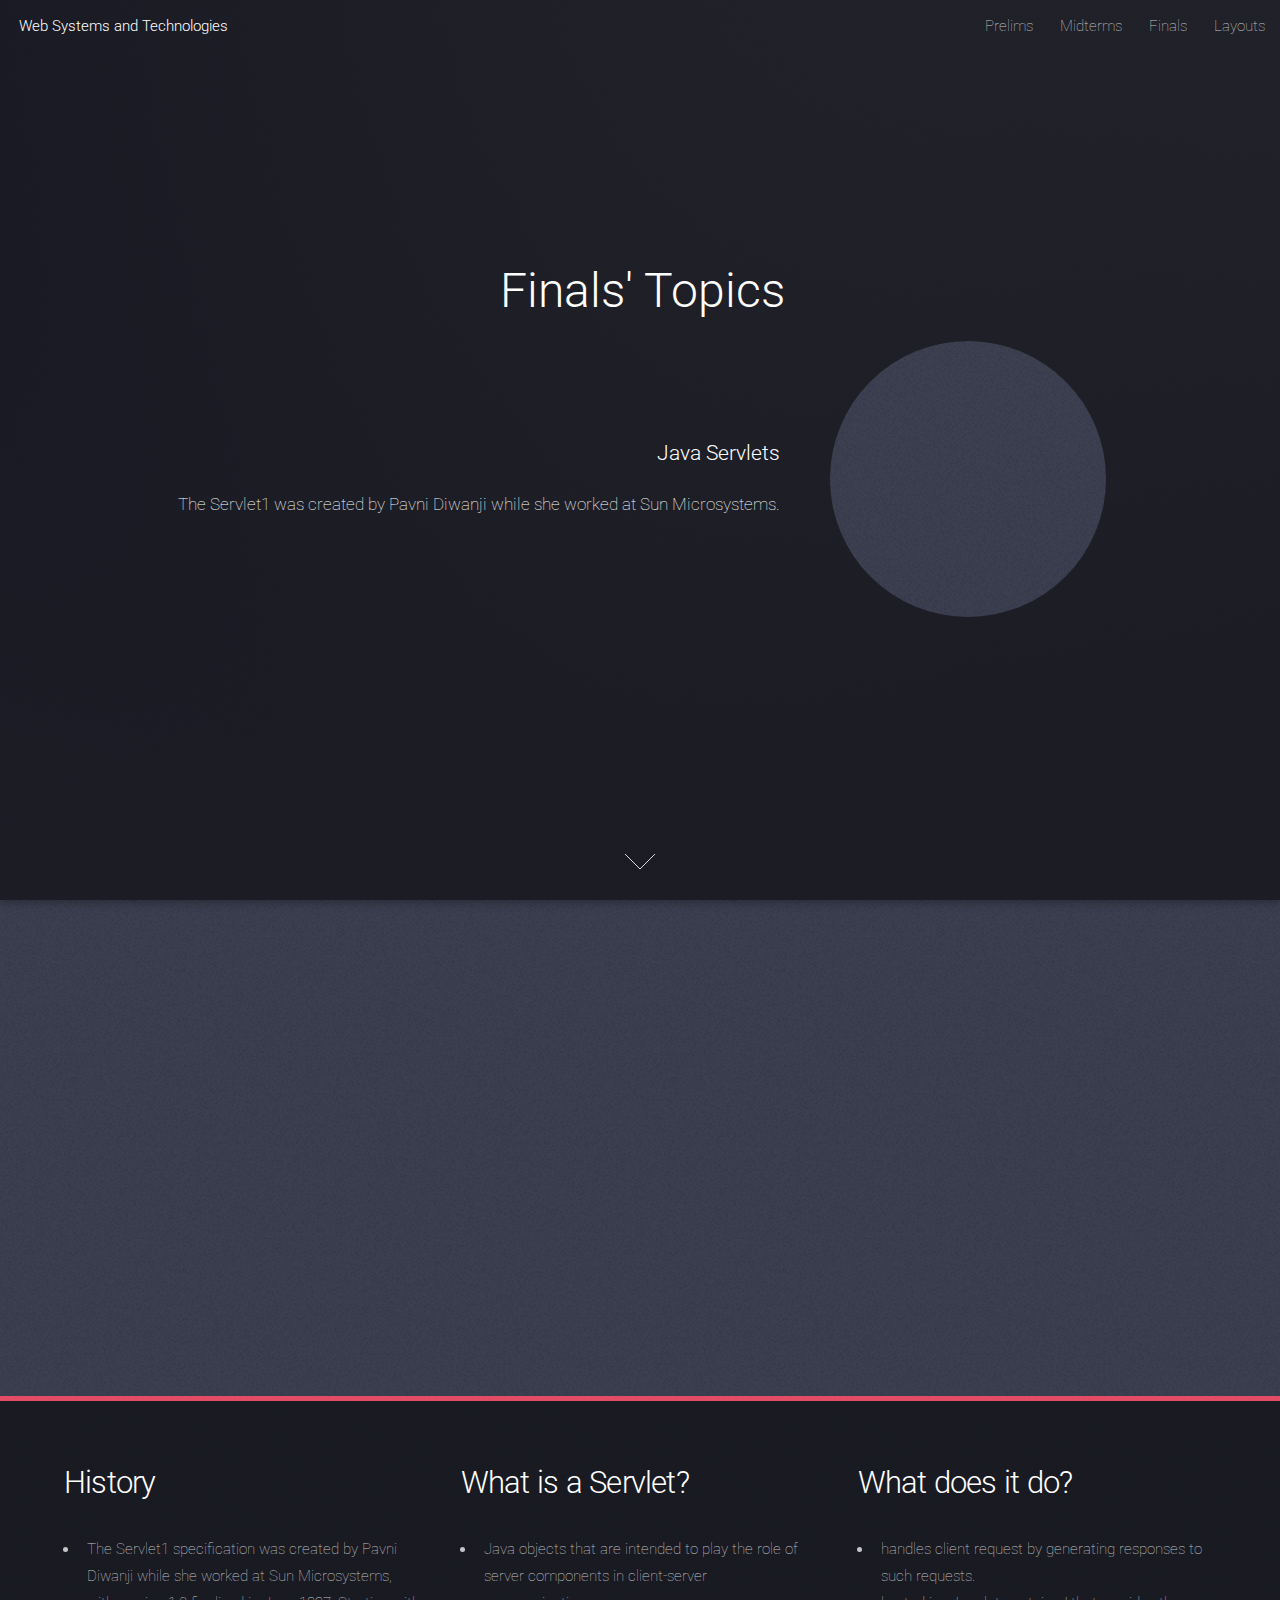
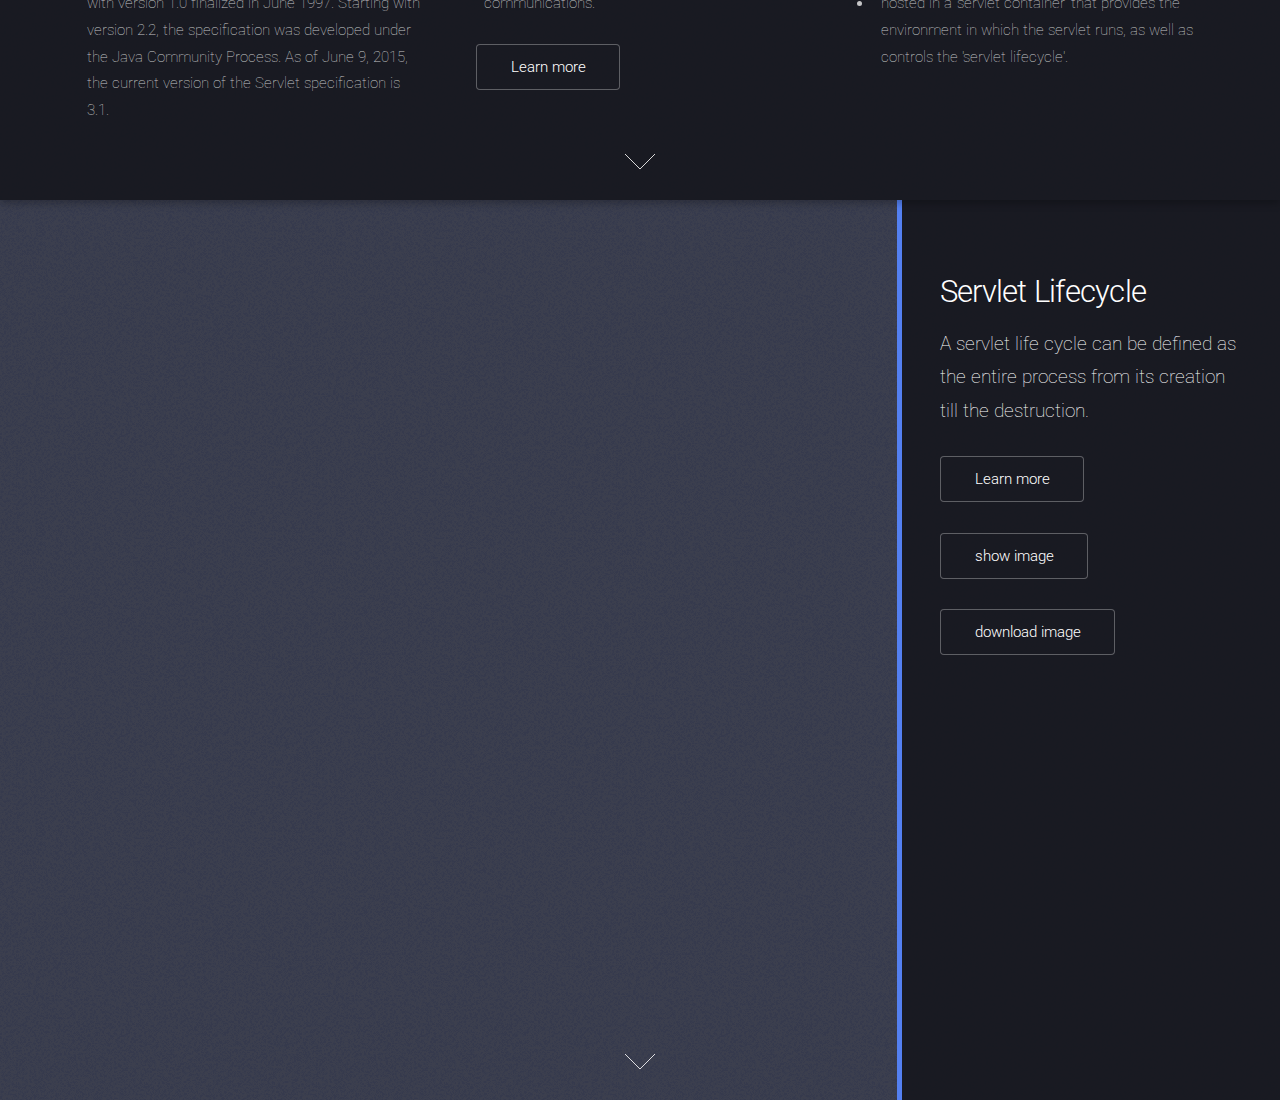
==== landed/finals.html @ 13d70697 "Added midterms and finals(partial)" ====
<!DOCTYPE HTML>

<html>
	<head>
		<title>Finals</title>
		<meta charset="utf-8" />
		<meta name="viewport" content="width=device-width, initial-scale=1" />
		<!--[if lte IE 8]><script src="assets/js/ie/html5shiv.js"></script><![endif]-->
		<link rel="stylesheet" href="assets/css/main.css" />
		<!--[if lte IE 9]><link rel="stylesheet" href="assets/css/ie9.css" /><![endif]-->
		<!--[if lte IE 8]><link rel="stylesheet" href="assets/css/ie8.css" /><![endif]-->
	</head>
	<body class="landing">
		<div id="page-wrapper">

			<!-- Header -->
				<header id="header">
					<h1 id="logo"><a href="../index.html">Web Systems and Technologies</a></h1>
					<nav id="nav">
						<ul>
							<li><a href="prelims.html">Prelims</a></li>
                            <li><a href="midterms.html">Midterms</a></li>
                            <li><a href="finals.html">Finals</a></li>
							<li>
								<a href="#">Layouts</a>
								<ul>
									<li><a href="left-sidebar.html">Left Sidebar</a></li>
									<li><a href="right-sidebar.html">Right Sidebar</a></li>
									<li><a href="no-sidebar.html">No Sidebar</a></li>
									<li>
										<a href="#">Submenu</a>
										<ul>
											<li><a href="#">Option 1</a></li>
											<li><a href="#">Option 2</a></li>
											<li><a href="#">Option 3</a></li>
											<li><a href="#">Option 4</a></li>
										</ul>
									</li>
								</ul>
							</li>
						</ul>
					</nav>
				</header>

			<!-- Banner -->
				<section id="banner">
					<div class="content">
                        <h1><font size = "50"><center>Finals' Topics</center></font></h1>
                        <br>
						<header>
						<h3>Java Servlets</h3>
							<p>The Servlet1 was created by Pavni Diwanji while she worked at Sun Microsystems.</p>
						</header>
						<span class="image"><img src="images/pavni.jpg" alt="" /></span>
					</div>
					<a href="#one" class="goto-next scrolly"></a>
				</section>
            
            <!-- One -->
              <section id="one" class="spotlight style1 bottom">
					<span class="image fit main"><img src="images/pic06.jpg" alt=""/></span>
					<div class="content">
						<div class="container">
							<div class="row">
								<div class="4u 12u$(medium)">
									<header>
										<h2>History</h2>
										<ul>
                                            <li>The Servlet1 specification was created by Pavni Diwanji while she worked at Sun Microsystems, with version 1.0 finalized in June 1997. Starting with version 2.2, the specification was developed under the Java Community Process. As of June 9, 2015, the current version of the Servlet specification is 3.1.</li>
										</ul>
									</header>
								</div>
								<div class="4u 12u$(medium)">
									<h2>What is a Servlet?</h2>
									<ul>
									    <li>Java objects that are intended to play the role of server components in client-server communications.</li>
                                        <br>
                                        <ul class="actions">
							             <li><a href="https://docs.oracle.com/javaee/7/api/javax/servlet/package-summary.html" target="_blank" class="button">Learn more</a></li>
						              </ul>		
									</ul>
								</div>
								<div class="4u$ 12u$(medium)">
								<h2>What does it do?</h2>
								<ul>
								    <li>handles client request by generating responses to such requests.</li>
                                    <li>hosted in a 'servlet container' that provides the environment in which the servlet runs, as well as controls the 'servlet lifecycle'.</li>
								</ul>
								</div>
							</div>
						</div>
					</div>
					<a href="#two" class="goto-next scrolly">Next</a>
				</section>
            
            
			<!-- Two -->
				<section id="two" class="spotlight style2 right">
					<span class="image fit main"><img src="images/LifeCycle.jpg" alt="Smiley face" width="1"></span>
					<div class="content">
						<header>
							<h2>Servlet Lifecycle</h2>
                            <p>A servlet life cycle can be defined as the entire process from its creation till the destruction.</p>
						</header>
						<ul class="actions">
							<li><a href="https://www.tutorialspoint.com/servlets/servlets-life-cycle.htm" target="_blank" class="button">Learn more</a></li>
						</ul>							
						<ul class="actions">
							<li><a href="./images/LifeCycle.jpg" target="_blank" class="button">show image</a> </li>
							
						</ul>
					
						<ul class="actions">
							<li><a href="images/LifeCycle.jpg" download class="button">download image</a></li>
						</ul>	
											
					</div>
					<a href="#three" class="goto-next scrolly">Next</a>
				</section>
---- landed/assets/css/main.css ----
@import url("font-awesome.min.css");
@import url("https://fonts.googleapis.com/css?family=Roboto:100,300,100italic,300italic");

/*
	Landed by HTML5 UP
	html5up.net | @ajlkn
	Free for personal and commercial use under the CCA 3.0 license (html5up.net/license)
*/

/* Reset */

	html, body, div, span, applet, object, iframe, h1, h2, h3, h4, h5, h6, p, blockquote, pre, a, abbr, acronym, address, big, cite, code, del, dfn, em, img, ins, kbd, q, s, samp, small, strike, strong, sub, sup, tt, var, b, u, i, center, dl, dt, dd, ol, ul, li, fieldset, form, label, legend, table, caption, tbody, tfoot, thead, tr, th, td, article, aside, canvas, details, embed, figure, figcaption, footer, header, hgroup, menu, nav, output, ruby, section, summary, time, mark, audio, video {
		margin: 0;
		padding: 0;
		border: 0;
		font-size: 100%;
		font: inherit;
		vertical-align: baseline;
	}

	article, aside, details, figcaption, figure, footer, header, hgroup, menu, nav, section {
		display: block;
	}

	body {
		line-height: 1;
	}

	ol, ul {
		list-style: none;
	}

	blockquote, q {
		quotes: none;
	}

	blockquote:before, blockquote:after, q:before, q:after {
		content: '';
		content: none;
	}

	table {
		border-collapse: collapse;
		border-spacing: 0;
	}

	body {
		-webkit-text-size-adjust: none;
	}

/* Box Model */

	*, *:before, *:after {
		-moz-box-sizing: border-box;
		-webkit-box-sizing: border-box;
		box-sizing: border-box;
	}

/* Containers */

	.container {
		margin-left: auto;
		margin-right: auto;
	}

	.container.\31 25\25 {
		width: 100%;
		max-width: 87.5em;
		min-width: 70em;
	}

	.container.\37 5\25 {
		width: 52.5em;
	}

	.container.\35 0\25 {
		width: 35em;
	}

	.container.\32 5\25 {
		width: 17.5em;
	}

	.container {
		width: 70em;
	}

	@media screen and (max-width: 1680px) {

		.container.\31 25\25 {
			width: 100%;
			max-width: 87.5em;
			min-width: 70em;
		}

		.container.\37 5\25 {
			width: 52.5em;
		}

		.container.\35 0\25 {
			width: 35em;
		}

		.container.\32 5\25 {
			width: 17.5em;
		}

		.container {
			width: 70em;
		}

	}

	@media screen and (max-width: 1280px) {

		.container.\31 25\25 {
			width: 100%;
			max-width: 112.5%;
			min-width: 90%;
		}

		.container.\37 5\25 {
			width: 67.5%;
		}

		.container.\35 0\25 {
			width: 45%;
		}

		.container.\32 5\25 {
			width: 22.5%;
		}

		.container {
			width: 90%;
		}

	}

	@media screen and (max-width: 980px) {

		.container.\31 25\25 {
			width: 100%;
			max-width: 125%;
			min-width: 100%;
		}

		.container.\37 5\25 {
			width: 75%;
		}

		.container.\35 0\25 {
			width: 50%;
		}

		.container.\32 5\25 {
			width: 25%;
		}

		.container {
			width: 100% !important;
		}

	}

	@media screen and (max-width: 736px) {

		.container.\31 25\25 {
			width: 100%;
			max-width: 125%;
			min-width: 100%;
		}

		.container.\37 5\25 {
			width: 75%;
		}

		.container.\35 0\25 {
			width: 50%;
		}

		.container.\32 5\25 {
			width: 25%;
		}

		.container {
			width: 100% !important;
		}

	}

	@media screen and (max-width: 480px) {

		.container.\31 25\25 {
			width: 100%;
			max-width: 125%;
			min-width: 100%;
		}

		.container.\37 5\25 {
			width: 75%;
		}

		.container.\35 0\25 {
			width: 50%;
		}

		.container.\32 5\25 {
			width: 25%;
		}

		.container {
			width: 100% !important;
		}

	}

/* Grid */

	.row {
		border-bottom: solid 1px transparent;
		-moz-box-sizing: border-box;
		-webkit-box-sizing: border-box;
		box-sizing: border-box;
	}

	.row > * {
		float: left;
		-moz-box-sizing: border-box;
		-webkit-box-sizing: border-box;
		box-sizing: border-box;
	}

	.row:after, .row:before {
		content: '';
		display: block;
		clear: both;
		height: 0;
	}

	.row.uniform > * > :first-child {
		margin-top: 0;
	}

	.row.uniform > * > :last-child {
		margin-bottom: 0;
	}

	.row.\30 \25 > * {
		padding: 0 0 0 0em;
	}

	.row.\30 \25 {
		margin: 0 0 -1px 0em;
	}

	.row.uniform.\30 \25 > * {
		padding: 0em 0 0 0em;
	}

	.row.uniform.\30 \25 {
		margin: 0em 0 -1px 0em;
	}

	.row > * {
		padding: 0 0 0 2.5em;
	}

	.row {
		margin: 0 0 -1px -2.5em;
	}

	.row.uniform > * {
		padding: 2.5em 0 0 2.5em;
	}

	.row.uniform {
		margin: -2.5em 0 -1px -2.5em;
	}

	.row.\32 00\25 > * {
		padding: 0 0 0 5em;
	}

	.row.\32 00\25 {
		margin: 0 0 -1px -5em;
	}

	.row.uniform.\32 00\25 > * {
		padding: 5em 0 0 5em;
	}

	.row.uniform.\32 00\25 {
		margin: -5em 0 -1px -5em;
	}

	.row.\31 50\25 > * {
		padding: 0 0 0 3.75em;
	}

	.row.\31 50\25 {
		margin: 0 0 -1px -3.75em;
	}

	.row.uniform.\31 50\25 > * {
		padding: 3.75em 0 0 3.75em;
	}

	.row.uniform.\31 50\25 {
		margin: -3.75em 0 -1px -3.75em;
	}

	.row.\35 0\25 > * {
		padding: 0 0 0 1.25em;
	}

	.row.\35 0\25 {
		margin: 0 0 -1px -1.25em;
	}

	.row.uniform.\35 0\25 > * {
		padding: 1.25em 0 0 1.25em;
	}

	.row.uniform.\35 0\25 {
		margin: -1.25em 0 -1px -1.25em;
	}

	.row.\32 5\25 > * {
		padding: 0 0 0 0.625em;
	}

	.row.\32 5\25 {
		margin: 0 0 -1px -0.625em;
	}

	.row.uniform.\32 5\25 > * {
		padding: 0.625em 0 0 0.625em;
	}

	.row.uniform.\32 5\25 {
		margin: -0.625em 0 -1px -0.625em;
	}

	.\31 2u, .\31 2u\24 {
		width: 100%;
		clear: none;
		margin-left: 0;
	}

	.\31 1u, .\31 1u\24 {
		width: 91.6666666667%;
		clear: none;
		margin-left: 0;
	}

	.\31 0u, .\31 0u\24 {
		width: 83.3333333333%;
		clear: none;
		margin-left: 0;
	}

	.\39 u, .\39 u\24 {
		width: 75%;
		clear: none;
		margin-left: 0;
	}

	.\38 u, .\38 u\24 {
		width: 66.6666666667%;
		clear: none;
		margin-left: 0;
	}

	.\37 u, .\37 u\24 {
		width: 58.3333333333%;
		clear: none;
		margin-left: 0;
	}

	.\36 u, .\36 u\24 {
		width: 50%;
		clear: none;
		margin-left: 0;
	}

	.\35 u, .\35 u\24 {
		width: 41.6666666667%;
		clear: none;
		margin-left: 0;
	}

	.\34 u, .\34 u\24 {
		width: 33.3333333333%;
		clear: none;
		margin-left: 0;
	}

	.\33 u, .\33 u\24 {
		width: 25%;
		clear: none;
		margin-left: 0;
	}

	.\32 u, .\32 u\24 {
		width: 16.6666666667%;
		clear: none;
		margin-left: 0;
	}

	.\31 u, .\31 u\24 {
		width: 8.3333333333%;
		clear: none;
		margin-left: 0;
	}

	.\31 2u\24 + *,
	.\31 1u\24 + *,
	.\31 0u\24 + *,
	.\39 u\24 + *,
	.\38 u\24 + *,
	.\37 u\24 + *,
	.\36 u\24 + *,
	.\35 u\24 + *,
	.\34 u\24 + *,
	.\33 u\24 + *,
	.\32 u\24 + *,
	.\31 u\24 + * {
		clear: left;
	}

	.\-11u {
		margin-left: 91.66667%;
	}

	.\-10u {
		margin-left: 83.33333%;
	}

	.\-9u {
		margin-left: 75%;
	}

	.\-8u {
		margin-left: 66.66667%;
	}

	.\-7u {
		margin-left: 58.33333%;
	}

	.\-6u {
		margin-left: 50%;
	}

	.\-5u {
		margin-left: 41.66667%;
	}

	.\-4u {
		margin-left: 33.33333%;
	}

	.\-3u {
		margin-left: 25%;
	}

	.\-2u {
		margin-left: 16.66667%;
	}

	.\-1u {
		margin-left: 8.33333%;
	}

	@media screen and (max-width: 1680px) {

		.row > * {
			padding: 0 0 0 2.5em;
		}

		.row {
			margin: 0 0 -1px -2.5em;
		}

		.row.uniform > * {
			padding: 2.5em 0 0 2.5em;
		}

		.row.uniform {
			margin: -2.5em 0 -1px -2.5em;
		}

		.row.\32 00\25 > * {
			padding: 0 0 0 5em;
		}

		.row.\32 00\25 {
			margin: 0 0 -1px -5em;
		}

		.row.uniform.\32 00\25 > * {
			padding: 5em 0 0 5em;
		}

		.row.uniform.\32 00\25 {
			margin: -5em 0 -1px -5em;
		}

		.row.\31 50\25 > * {
			padding: 0 0 0 3.75em;
		}

		.row.\31 50\25 {
			margin: 0 0 -1px -3.75em;
		}

		.row.uniform.\31 50\25 > * {
			padding: 3.75em 0 0 3.75em;
		}

		.row.uniform.\31 50\25 {
			margin: -3.75em 0 -1px -3.75em;
		}

		.row.\35 0\25 > * {
			padding: 0 0 0 1.25em;
		}

		.row.\35 0\25 {
			margin: 0 0 -1px -1.25em;
		}

		.row.uniform.\35 0\25 > * {
			padding: 1.25em 0 0 1.25em;
		}

		.row.uniform.\35 0\25 {
			margin: -1.25em 0 -1px -1.25em;
		}

		.row.\32 5\25 > * {
			padding: 0 0 0 0.625em;
		}

		.row.\32 5\25 {
			margin: 0 0 -1px -0.625em;
		}

		.row.uniform.\32 5\25 > * {
			padding: 0.625em 0 0 0.625em;
		}

		.row.uniform.\32 5\25 {
			margin: -0.625em 0 -1px -0.625em;
		}

		.\31 2u\28xlarge\29, .\31 2u\24\28xlarge\29 {
			width: 100%;
			clear: none;
			margin-left: 0;
		}

		.\31 1u\28xlarge\29, .\31 1u\24\28xlarge\29 {
			width: 91.6666666667%;
			clear: none;
			margin-left: 0;
		}

		.\31 0u\28xlarge\29, .\31 0u\24\28xlarge\29 {
			width: 83.3333333333%;
			clear: none;
			margin-left: 0;
		}

		.\39 u\28xlarge\29, .\39 u\24\28xlarge\29 {
			width: 75%;
			clear: none;
			margin-left: 0;
		}

		.\38 u\28xlarge\29, .\38 u\24\28xlarge\29 {
			width: 66.6666666667%;
			clear: none;
			margin-left: 0;
		}

		.\37 u\28xlarge\29, .\37 u\24\28xlarge\29 {
			width: 58.3333333333%;
			clear: none;
			margin-left: 0;
		}

		.\36 u\28xlarge\29, .\36 u\24\28xlarge\29 {
			width: 50%;
			clear: none;
			margin-left: 0;
		}

		.\35 u\28xlarge\29, .\35 u\24\28xlarge\29 {
			width: 41.6666666667%;
			clear: none;
			margin-left: 0;
		}

		.\34 u\28xlarge\29, .\34 u\24\28xlarge\29 {
			width: 33.3333333333%;
			clear: none;
			margin-left: 0;
		}

		.\33 u\28xlarge\29, .\33 u\24\28xlarge\29 {
			width: 25%;
			clear: none;
			margin-left: 0;
		}

		.\32 u\28xlarge\29, .\32 u\24\28xlarge\29 {
			width: 16.6666666667%;
			clear: none;
			margin-left: 0;
		}

		.\31 u\28xlarge\29, .\31 u\24\28xlarge\29 {
			width: 8.3333333333%;
			clear: none;
			margin-left: 0;
		}

		.\31 2u\24\28xlarge\29 + *,
		.\31 1u\24\28xlarge\29 + *,
		.\31 0u\24\28xlarge\29 + *,
		.\39 u\24\28xlarge\29 + *,
		.\38 u\24\28xlarge\29 + *,
		.\37 u\24\28xlarge\29 + *,
		.\36 u\24\28xlarge\29 + *,
		.\35 u\24\28xlarge\29 + *,
		.\34 u\24\28xlarge\29 + *,
		.\33 u\24\28xlarge\29 + *,
		.\32 u\24\28xlarge\29 + *,
		.\31 u\24\28xlarge\29 + * {
			clear: left;
		}

		.\-11u\28xlarge\29 {
			margin-left: 91.66667%;
		}

		.\-10u\28xlarge\29 {
			margin-left: 83.33333%;
		}

		.\-9u\28xlarge\29 {
			margin-left: 75%;
		}

		.\-8u\28xlarge\29 {
			margin-left: 66.66667%;
		}

		.\-7u\28xlarge\29 {
			margin-left: 58.33333%;
		}

		.\-6u\28xlarge\29 {
			margin-left: 50%;
		}

		.\-5u\28xlarge\29 {
			margin-left: 41.66667%;
		}

		.\-4u\28xlarge\29 {
			margin-left: 33.33333%;
		}

		.\-3u\28xlarge\29 {
			margin-left: 25%;
		}

		.\-2u\28xlarge\29 {
			margin-left: 16.66667%;
		}

		.\-1u\28xlarge\29 {
			margin-left: 8.33333%;
		}

	}

	@media screen and (max-width: 1280px) {

		.row > * {
			padding: 0 0 0 2.5em;
		}

		.row {
			margin: 0 0 -1px -2.5em;
		}

		.row.uniform > * {
			padding: 2.5em 0 0 2.5em;
		}

		.row.uniform {
			margin: -2.5em 0 -1px -2.5em;
		}

		.row.\32 00\25 > * {
			padding: 0 0 0 5em;
		}

		.row.\32 00\25 {
			margin: 0 0 -1px -5em;
		}

		.row.uniform.\32 00\25 > * {
			padding: 5em 0 0 5em;
		}

		.row.uniform.\32 00\25 {
			margin: -5em 0 -1px -5em;
		}

		.row.\31 50\25 > * {
			padding: 0 0 0 3.75em;
		}

		.row.\31 50\25 {
			margin: 0 0 -1px -3.75em;
		}

		.row.uniform.\31 50\25 > * {
			padding: 3.75em 0 0 3.75em;
		}

		.row.uniform.\31 50\25 {
			margin: -3.75em 0 -1px -3.75em;
		}

		.row.\35 0\25 > * {
			padding: 0 0 0 1.25em;
		}

		.row.\35 0\25 {
			margin: 0 0 -1px -1.25em;
		}

		.row.uniform.\35 0\25 > * {
			padding: 1.25em 0 0 1.25em;
		}

		.row.uniform.\35 0\25 {
			margin: -1.25em 0 -1px -1.25em;
		}

		.row.\32 5\25 > * {
			padding: 0 0 0 0.625em;
		}

		.row.\32 5\25 {
			margin: 0 0 -1px -0.625em;
		}

		.row.uniform.\32 5\25 > * {
			padding: 0.625em 0 0 0.625em;
		}

		.row.uniform.\32 5\25 {
			margin: -0.625em 0 -1px -0.625em;
		}

		.\31 2u\28large\29, .\31 2u\24\28large\29 {
			width: 100%;
			clear: none;
			margin-left: 0;
		}

		.\31 1u\28large\29, .\31 1u\24\28large\29 {
			width: 91.6666666667%;
			clear: none;
			margin-left: 0;
		}

		.\31 0u\28large\29, .\31 0u\24\28large\29 {
			width: 83.3333333333%;
			clear: none;
			margin-left: 0;
		}

		.\39 u\28large\29, .\39 u\24\28large\29 {
			width: 75%;
			clear: none;
			margin-left: 0;
		}

		.\38 u\28large\29, .\38 u\24\28large\29 {
			width: 66.6666666667%;
			clear: none;
			margin-left: 0;
		}

		.\37 u\28large\29, .\37 u\24\28large\29 {
			width: 58.3333333333%;
			clear: none;
			margin-left: 0;
		}

		.\36 u\28large\29, .\36 u\24\28large\29 {
			width: 50%;
			clear: none;
			margin-left: 0;
		}

		.\35 u\28large\29, .\35 u\24\28large\29 {
			width: 41.6666666667%;
			clear: none;
			margin-left: 0;
		}

		.\34 u\28large\29, .\34 u\24\28large\29 {
			width: 33.3333333333%;
			clear: none;
			margin-left: 0;
		}

		.\33 u\28large\29, .\33 u\24\28large\29 {
			width: 25%;
			clear: none;
			margin-left: 0;
		}

		.\32 u\28large\29, .\32 u\24\28large\29 {
			width: 16.6666666667%;
			clear: none;
			margin-left: 0;
		}

		.\31 u\28large\29, .\31 u\24\28large\29 {
			width: 8.3333333333%;
			clear: none;
			margin-left: 0;
		}

		.\31 2u\24\28large\29 + *,
		.\31 1u\24\28large\29 + *,
		.\31 0u\24\28large\29 + *,
		.\39 u\24\28large\29 + *,
		.\38 u\24\28large\29 + *,
		.\37 u\24\28large\29 + *,
		.\36 u\24\28large\29 + *,
		.\35 u\24\28large\29 + *,
		.\34 u\24\28large\29 + *,
		.\33 u\24\28large\29 + *,
		.\32 u\24\28large\29 + *,
		.\31 u\24\28large\29 + * {
			clear: left;
		}

		.\-11u\28large\29 {
			margin-left: 91.66667%;
		}

		.\-10u\28large\29 {
			margin-left: 83.33333%;
		}

		.\-9u\28large\29 {
			margin-left: 75%;
		}

		.\-8u\28large\29 {
			margin-left: 66.66667%;
		}

		.\-7u\28large\29 {
			margin-left: 58.33333%;
		}

		.\-6u\28large\29 {
			margin-left: 50%;
		}

		.\-5u\28large\29 {
			margin-left: 41.66667%;
		}

		.\-4u\28large\29 {
			margin-left: 33.33333%;
		}

		.\-3u\28large\29 {
			margin-left: 25%;
		}

		.\-2u\28large\29 {
			margin-left: 16.66667%;
		}

		.\-1u\28large\29 {
			margin-left: 8.33333%;
		}

	}

	@media screen and (max-width: 980px) {

		.row > * {
			padding: 0 0 0 2.5em;
		}

		.row {
			margin: 0 0 -1px -2.5em;
		}

		.row.uniform > * {
			padding: 2.5em 0 0 2.5em;
		}

		.row.uniform {
			margin: -2.5em 0 -1px -2.5em;
		}

		.row.\32 00\25 > * {
			padding: 0 0 0 5em;
		}

		.row.\32 00\25 {
			margin: 0 0 -1px -5em;
		}

		.row.uniform.\32 00\25 > * {
			padding: 5em 0 0 5em;
		}

		.row.uniform.\32 00\25 {
			margin: -5em 0 -1px -5em;
		}

		.row.\31 50\25 > * {
			padding: 0 0 0 3.75em;
		}

		.row.\31 50\25 {
			margin: 0 0 -1px -3.75em;
		}

		.row.uniform.\31 50\25 > * {
			padding: 3.75em 0 0 3.75em;
		}

		.row.uniform.\31 50\25 {
			margin: -3.75em 0 -1px -3.75em;
		}

		.row.\35 0\25 > * {
			padding: 0 0 0 1.25em;
		}

		.row.\35 0\25 {
			margin: 0 0 -1px -1.25em;
		}

		.row.uniform.\35 0\25 > * {
			padding: 1.25em 0 0 1.25em;
		}

		.row.uniform.\35 0\25 {
			margin: -1.25em 0 -1px -1.25em;
		}

		.row.\32 5\25 > * {
			padding: 0 0 0 0.625em;
		}

		.row.\32 5\25 {
			margin: 0 0 -1px -0.625em;
		}

		.row.uniform.\32 5\25 > * {
			padding: 0.625em 0 0 0.625em;
		}

		.row.uniform.\32 5\25 {
			margin: -0.625em 0 -1px -0.625em;
		}

		.\31 2u\28medium\29, .\31 2u\24\28medium\29 {
			width: 100%;
			clear: none;
			margin-left: 0;
		}

		.\31 1u\28medium\29, .\31 1u\24\28medium\29 {
			width: 91.6666666667%;
			clear: none;
			margin-left: 0;
		}

		.\31 0u\28medium\29, .\31 0u\24\28medium\29 {
			width: 83.3333333333%;
			clear: none;
			margin-left: 0;
		}

		.\39 u\28medium\29, .\39 u\24\28medium\29 {
			width: 75%;
			clear: none;
			margin-left: 0;
		}

		.\38 u\28medium\29, .\38 u\24\28medium\29 {
			width: 66.6666666667%;
			clear: none;
			margin-left: 0;
		}

		.\37 u\28medium\29, .\37 u\24\28medium\29 {
			width: 58.3333333333%;
			clear: none;
			margin-left: 0;
		}

		.\36 u\28medium\29, .\36 u\24\28medium\29 {
			width: 50%;
			clear: none;
			margin-left: 0;
		}

		.\35 u\28medium\29, .\35 u\24\28medium\29 {
			width: 41.6666666667%;
			clear: none;
			margin-left: 0;
		}

		.\34 u\28medium\29, .\34 u\24\28medium\29 {
			width: 33.3333333333%;
			clear: none;
			margin-left: 0;
		}

		.\33 u\28medium\29, .\33 u\24\28medium\29 {
			width: 25%;
			clear: none;
			margin-left: 0;
		}

		.\32 u\28medium\29, .\32 u\24\28medium\29 {
			width: 16.6666666667%;
			clear: none;
			margin-left: 0;
		}

		.\31 u\28medium\29, .\31 u\24\28medium\29 {
			width: 8.3333333333%;
			clear: none;
			margin-left: 0;
		}

		.\31 2u\24\28medium\29 + *,
		.\31 1u\24\28medium\29 + *,
		.\31 0u\24\28medium\29 + *,
		.\39 u\24\28medium\29 + *,
		.\38 u\24\28medium\29 + *,
		.\37 u\24\28medium\29 + *,
		.\36 u\24\28medium\29 + *,
		.\35 u\24\28medium\29 + *,
		.\34 u\24\28medium\29 + *,
		.\33 u\24\28medium\29 + *,
		.\32 u\24\28medium\29 + *,
		.\31 u\24\28medium\29 + * {
			clear: left;
		}

		.\-11u\28medium\29 {
			margin-left: 91.66667%;
		}

		.\-10u\28medium\29 {
			margin-left: 83.33333%;
		}

		.\-9u\28medium\29 {
			margin-left: 75%;
		}

		.\-8u\28medium\29 {
			margin-left: 66.66667%;
		}

		.\-7u\28medium\29 {
			margin-left: 58.33333%;
		}

		.\-6u\28medium\29 {
			margin-left: 50%;
		}

		.\-5u\28medium\29 {
			margin-left: 41.66667%;
		}

		.\-4u\28medium\29 {
			margin-left: 33.33333%;
		}

		.\-3u\28medium\29 {
			margin-left: 25%;
		}

		.\-2u\28medium\29 {
			margin-left: 16.66667%;
		}

		.\-1u\28medium\29 {
			margin-left: 8.33333%;
		}

	}

	@media screen and (max-width: 736px) {

		.row > * {
			padding: 0 0 0 2.5em;
		}

		.row {
			margin: 0 0 -1px -2.5em;
		}

		.row.uniform > * {
			padding: 2.5em 0 0 2.5em;
		}

		.row.uniform {
			margin: -2.5em 0 -1px -2.5em;
		}

		.row.\32 00\25 > * {
			padding: 0 0 0 5em;
		}

		.row.\32 00\25 {
			margin: 0 0 -1px -5em;
		}

		.row.uniform.\32 00\25 > * {
			padding: 5em 0 0 5em;
		}

		.row.uniform.\32 00\25 {
			margin: -5em 0 -1px -5em;
		}

		.row.\31 50\25 > * {
			padding: 0 0 0 3.75em;
		}

		.row.\31 50\25 {
			margin: 0 0 -1px -3.75em;
		}

		.row.uniform.\31 50\25 > * {
			padding: 3.75em 0 0 3.75em;
		}

		.row.uniform.\31 50\25 {
			margin: -3.75em 0 -1px -3.75em;
		}

		.row.\35 0\25 > * {
			padding: 0 0 0 1.25em;
		}

		.row.\35 0\25 {
			margin: 0 0 -1px -1.25em;
		}

		.row.uniform.\35 0\25 > * {
			padding: 1.25em 0 0 1.25em;
		}

		.row.uniform.\35 0\25 {
			margin: -1.25em 0 -1px -1.25em;
		}

		.row.\32 5\25 > * {
			padding: 0 0 0 0.625em;
		}

		.row.\32 5\25 {
			margin: 0 0 -1px -0.625em;
		}

		.row.uniform.\32 5\25 > * {
			padding: 0.625em 0 0 0.625em;
		}

		.row.uniform.\32 5\25 {
			margin: -0.625em 0 -1px -0.625em;
		}

		.\31 2u\28small\29, .\31 2u\24\28small\29 {
			width: 100%;
			clear: none;
			margin-left: 0;
		}

		.\31 1u\28small\29, .\31 1u\24\28small\29 {
			width: 91.6666666667%;
			clear: none;
			margin-left: 0;
		}

		.\31 0u\28small\29, .\31 0u\24\28small\29 {
			width: 83.3333333333%;
			clear: none;
			margin-left: 0;
		}

		.\39 u\28small\29, .\39 u\24\28small\29 {
			width: 75%;
			clear: none;
			margin-left: 0;
		}

		.\38 u\28small\29, .\38 u\24\28small\29 {
			width: 66.6666666667%;
			clear: none;
			margin-left: 0;
		}

		.\37 u\28small\29, .\37 u\24\28small\29 {
			width: 58.3333333333%;
			clear: none;
			margin-left: 0;
		}

		.\36 u\28small\29, .\36 u\24\28small\29 {
			width: 50%;
			clear: none;
			margin-left: 0;
		}

		.\35 u\28small\29, .\35 u\24\28small\29 {
			width: 41.6666666667%;
			clear: none;
			margin-left: 0;
		}

		.\34 u\28small\29, .\34 u\24\28small\29 {
			width: 33.3333333333%;
			clear: none;
			margin-left: 0;
		}

		.\33 u\28small\29, .\33 u\24\28small\29 {
			width: 25%;
			clear: none;
			margin-left: 0;
		}

		.\32 u\28small\29, .\32 u\24\28small\29 {
			width: 16.6666666667%;
			clear: none;
			margin-left: 0;
		}

		.\31 u\28small\29, .\31 u\24\28small\29 {
			width: 8.3333333333%;
			clear: none;
			margin-left: 0;
		}

		.\31 2u\24\28small\29 + *,
		.\31 1u\24\28small\29 + *,
		.\31 0u\24\28small\29 + *,
		.\39 u\24\28small\29 + *,
		.\38 u\24\28small\29 + *,
		.\37 u\24\28small\29 + *,
		.\36 u\24\28small\29 + *,
		.\35 u\24\28small\29 + *,
		.\34 u\24\28small\29 + *,
		.\33 u\24\28small\29 + *,
		.\32 u\24\28small\29 + *,
		.\31 u\24\28small\29 + * {
			clear: left;
		}

		.\-11u\28small\29 {
			margin-left: 91.66667%;
		}

		.\-10u\28small\29 {
			margin-left: 83.33333%;
		}

		.\-9u\28small\29 {
			margin-left: 75%;
		}

		.\-8u\28small\29 {
			margin-left: 66.66667%;
		}

		.\-7u\28small\29 {
			margin-left: 58.33333%;
		}

		.\-6u\28small\29 {
			margin-left: 50%;
		}

		.\-5u\28small\29 {
			margin-left: 41.66667%;
		}

		.\-4u\28small\29 {
			margin-left: 33.33333%;
		}

		.\-3u\28small\29 {
			margin-left: 25%;
		}

		.\-2u\28small\29 {
			margin-left: 16.66667%;
		}

		.\-1u\28small\29 {
			margin-left: 8.33333%;
		}

	}

	@media screen and (max-width: 480px) {

		.row > * {
			padding: 0 0 0 2.5em;
		}

		.row {
			margin: 0 0 -1px -2.5em;
		}

		.row.uniform > * {
			padding: 2.5em 0 0 2.5em;
		}

		.row.uniform {
			margin: -2.5em 0 -1px -2.5em;
		}

		.row.\32 00\25 > * {
			padding: 0 0 0 5em;
		}

		.row.\32 00\25 {
			margin: 0 0 -1px -5em;
		}

		.row.uniform.\32 00\25 > * {
			padding: 5em 0 0 5em;
		}

		.row.uniform.\32 00\25 {
			margin: -5em 0 -1px -5em;
		}

		.row.\31 50\25 > * {
			padding: 0 0 0 3.75em;
		}

		.row.\31 50\25 {
			margin: 0 0 -1px -3.75em;
		}

		.row.uniform.\31 50\25 > * {
			padding: 3.75em 0 0 3.75em;
		}

		.row.uniform.\31 50\25 {
			margin: -3.75em 0 -1px -3.75em;
		}

		.row.\35 0\25 > * {
			padding: 0 0 0 1.25em;
		}

		.row.\35 0\25 {
			margin: 0 0 -1px -1.25em;
		}

		.row.uniform.\35 0\25 > * {
			padding: 1.25em 0 0 1.25em;
		}

		.row.uniform.\35 0\25 {
			margin: -1.25em 0 -1px -1.25em;
		}

		.row.\32 5\25 > * {
			padding: 0 0 0 0.625em;
		}

		.row.\32 5\25 {
			margin: 0 0 -1px -0.625em;
		}

		.row.uniform.\32 5\25 > * {
			padding: 0.625em 0 0 0.625em;
		}

		.row.uniform.\32 5\25 {
			margin: -0.625em 0 -1px -0.625em;
		}

		.\31 2u\28xsmall\29, .\31 2u\24\28xsmall\29 {
			width: 100%;
			clear: none;
			margin-left: 0;
		}

		.\31 1u\28xsmall\29, .\31 1u\24\28xsmall\29 {
			width: 91.6666666667%;
			clear: none;
			margin-left: 0;
		}

		.\31 0u\28xsmall\29, .\31 0u\24\28xsmall\29 {
			width: 83.3333333333%;
			clear: none;
			margin-left: 0;
		}

		.\39 u\28xsmall\29, .\39 u\24\28xsmall\29 {
			width: 75%;
			clear: none;
			margin-left: 0;
		}

		.\38 u\28xsmall\29, .\38 u\24\28xsmall\29 {
			width: 66.6666666667%;
			clear: none;
			margin-left: 0;
		}

		.\37 u\28xsmall\29, .\37 u\24\28xsmall\29 {
			width: 58.3333333333%;
			clear: none;
			margin-left: 0;
		}

		.\36 u\28xsmall\29, .\36 u\24\28xsmall\29 {
			width: 50%;
			clear: none;
			margin-left: 0;
		}

		.\35 u\28xsmall\29, .\35 u\24\28xsmall\29 {
			width: 41.6666666667%;
			clear: none;
			margin-left: 0;
		}

		.\34 u\28xsmall\29, .\34 u\24\28xsmall\29 {
			width: 33.3333333333%;
			clear: none;
			margin-left: 0;
		}

		.\33 u\28xsmall\29, .\33 u\24\28xsmall\29 {
			width: 25%;
			clear: none;
			margin-left: 0;
		}

		.\32 u\28xsmall\29, .\32 u\24\28xsmall\29 {
			width: 16.6666666667%;
			clear: none;
			margin-left: 0;
		}

		.\31 u\28xsmall\29, .\31 u\24\28xsmall\29 {
			width: 8.3333333333%;
			clear: none;
			margin-left: 0;
		}

		.\31 2u\24\28xsmall\29 + *,
		.\31 1u\24\28xsmall\29 + *,
		.\31 0u\24\28xsmall\29 + *,
		.\39 u\24\28xsmall\29 + *,
		.\38 u\24\28xsmall\29 + *,
		.\37 u\24\28xsmall\29 + *,
		.\36 u\24\28xsmall\29 + *,
		.\35 u\24\28xsmall\29 + *,
		.\34 u\24\28xsmall\29 + *,
		.\33 u\24\28xsmall\29 + *,
		.\32 u\24\28xsmall\29 + *,
		.\31 u\24\28xsmall\29 + * {
			clear: left;
		}

		.\-11u\28xsmall\29 {
			margin-left: 91.66667%;
		}

		.\-10u\28xsmall\29 {
			margin-left: 83.33333%;
		}

		.\-9u\28xsmall\29 {
			margin-left: 75%;
		}

		.\-8u\28xsmall\29 {
			margin-left: 66.66667%;
		}

		.\-7u\28xsmall\29 {
			margin-left: 58.33333%;
		}

		.\-6u\28xsmall\29 {
			margin-left: 50%;
		}

		.\-5u\28xsmall\29 {
			margin-left: 41.66667%;
		}

		.\-4u\28xsmall\29 {
			margin-left: 33.33333%;
		}

		.\-3u\28xsmall\29 {
			margin-left: 25%;
		}

		.\-2u\28xsmall\29 {
			margin-left: 16.66667%;
		}

		.\-1u\28xsmall\29 {
			margin-left: 8.33333%;
		}

	}

/* Basic */

	html, body {
		background: #1c1d26;
	}

	body.is-loading *, body.is-loading *:before, body.is-loading *:after {
		-moz-animation: none !important;
		-webkit-animation: none !important;
		-ms-animation: none !important;
		animation: none !important;
		-moz-transition: none !important;
		-webkit-transition: none !important;
		-ms-transition: none !important;
		transition: none !important;
	}

	body, input, select, textarea {
		color: rgba(255, 255, 255, 0.75);
		font-family: "Roboto", Helvetica, sans-serif;
		font-size: 15pt;
		font-weight: 100;
		line-height: 1.75em;
	}

	a {
		-moz-transition: border-color 0.2s ease-in-out, color 0.2s ease-in-out;
		-webkit-transition: border-color 0.2s ease-in-out, color 0.2s ease-in-out;
		-ms-transition: border-color 0.2s ease-in-out, color 0.2s ease-in-out;
		transition: border-color 0.2s ease-in-out, color 0.2s ease-in-out;
		border-bottom: dotted 1px;
		color: #e44c65;
		text-decoration: none;
	}

		a:hover {
			color: #e44c65 !important;
			border-bottom-color: transparent;
		}

	strong, b {
		color: #ffffff;
		font-weight: 300;
	}

	em, i {
		font-style: italic;
	}

	p {
		margin: 0 0 2em 0;
	}

	h1, h2, h3, h4, h5, h6 {
		color: #ffffff;
		font-weight: 300;
		line-height: 1em;
		margin: 0 0 1em 0;
	}

		h1 a, h2 a, h3 a, h4 a, h5 a, h6 a {
			color: inherit;
			border: 0;
		}

	h2 {
		font-size: 2em;
		line-height: 1.5em;
		letter-spacing: -0.025em;
	}

	h3 {
		font-size: 1.35em;
		line-height: 1.5em;
	}

	h4 {
		font-size: 1.1em;
		line-height: 1.5em;
	}

	h5 {
		font-size: 0.9em;
		line-height: 1.5em;
	}

	h6 {
		font-size: 0.7em;
		line-height: 1.5em;
	}

	sub {
		font-size: 0.8em;
		position: relative;
		top: 0.5em;
	}

	sup {
		font-size: 0.8em;
		position: relative;
		top: -0.5em;
	}

	hr {
		border: 0;
		border-bottom: solid 1px rgba(255, 255, 255, 0.3);
		margin: 3em 0;
	}

		hr.major {
			margin: 4em 0;
		}

	blockquote {
		border-left: solid 4px rgba(255, 255, 255, 0.3);
		font-style: italic;
		margin: 0 0 2em 0;
		padding: 0.5em 0 0.5em 2em;
	}

	code {
		background: rgba(255, 255, 255, 0.075);
		border-radius: 4px;
		font-family: "Courier New", monospace;
		font-size: 0.9em;
		margin: 0 0.25em;
		padding: 0.25em 0.65em;
	}

	pre {
		-webkit-overflow-scrolling: touch;
		font-family: "Courier New", monospace;
		font-size: 0.9em;
		margin: 0 0 2em 0;
	}

		pre code {
			display: block;
			line-height: 1.75em;
			padding: 1em 1.5em;
			overflow-x: auto;
		}

	.align-left {
		text-align: left;
	}

	.align-center {
		text-align: center;
	}

	.align-right {
		text-align: right;
	}

/* Loader */

	@-moz-keyframes spinner-show {
		0% {
			opacity: 0;
		}

		100% {
			opacity: 1;
		}
	}

	@-webkit-keyframes spinner-show {
		0% {
			opacity: 0;
		}

		100% {
			opacity: 1;
		}
	}

	@-ms-keyframes spinner-show {
		0% {
			opacity: 0;
		}

		100% {
			opacity: 1;
		}
	}

	@keyframes spinner-show {
		0% {
			opacity: 0;
		}

		100% {
			opacity: 1;
		}
	}

	@-moz-keyframes spinner-hide {
		0% {
			color: rgba(255, 255, 255, 0.15);
			z-index: 100001;
			-moz-transform: scale(1) rotate(0deg);
			-webkit-transform: scale(1) rotate(0deg);
			-ms-transform: scale(1) rotate(0deg);
			transform: scale(1) rotate(0deg);
		}

		99% {
			color: #1c1d26;
			z-index: 100001;
			-moz-transform: scale(0.5) rotate(360deg);
			-webkit-transform: scale(0.5) rotate(360deg);
			-ms-transform: scale(0.5) rotate(360deg);
			transform: scale(0.5) rotate(360deg);
		}

		100% {
			color: #1c1d26;
			z-index: -1;
			-moz-transform: scale(0.5) rotate(360deg);
			-webkit-transform: scale(0.5) rotate(360deg);
			-ms-transform: scale(0.5) rotate(360deg);
			transform: scale(0.5) rotate(360deg);
		}
	}

	@-webkit-keyframes spinner-hide {
		0% {
			color: rgba(255, 255, 255, 0.15);
			z-index: 100001;
			-moz-transform: scale(1) rotate(0deg);
			-webkit-transform: scale(1) rotate(0deg);
			-ms-transform: scale(1) rotate(0deg);
			transform: scale(1) rotate(0deg);
		}

		99% {
			color: #1c1d26;
			z-index: 100001;
			-moz-transform: scale(0.5) rotate(360deg);
			-webkit-transform: scale(0.5) rotate(360deg);
			-ms-transform: scale(0.5) rotate(360deg);
			transform: scale(0.5) rotate(360deg);
		}

		100% {
			color: #1c1d26;
			z-index: -1;
			-moz-transform: scale(0.5) rotate(360deg);
			-webkit-transform: scale(0.5) rotate(360deg);
			-ms-transform: scale(0.5) rotate(360deg);
			transform: scale(0.5) rotate(360deg);
		}
	}

	@-ms-keyframes spinner-hide {
		0% {
			color: rgba(255, 255, 255, 0.15);
			z-index: 100001;
			-moz-transform: scale(1) rotate(0deg);
			-webkit-transform: scale(1) rotate(0deg);
			-ms-transform: scale(1) rotate(0deg);
			transform: scale(1) rotate(0deg);
		}

		99% {
			color: #1c1d26;
			z-index: 100001;
			-moz-transform: scale(0.5) rotate(360deg);
			-webkit-transform: scale(0.5) rotate(360deg);
			-ms-transform: scale(0.5) rotate(360deg);
			transform: scale(0.5) rotate(360deg);
		}

		100% {
			color: #1c1d26;
			z-index: -1;
			-moz-transform: scale(0.5) rotate(360deg);
			-webkit-transform: scale(0.5) rotate(360deg);
			-ms-transform: scale(0.5) rotate(360deg);
			transform: scale(0.5) rotate(360deg);
		}
	}

	@keyframes spinner-hide {
		0% {
			color: rgba(255, 255, 255, 0.15);
			z-index: 100001;
			-moz-transform: scale(1) rotate(0deg);
			-webkit-transform: scale(1) rotate(0deg);
			-ms-transform: scale(1) rotate(0deg);
			transform: scale(1) rotate(0deg);
		}

		99% {
			color: #1c1d26;
			z-index: 100001;
			-moz-transform: scale(0.5) rotate(360deg);
			-webkit-transform: scale(0.5) rotate(360deg);
			-ms-transform: scale(0.5) rotate(360deg);
			transform: scale(0.5) rotate(360deg);
		}

		100% {
			color: #1c1d26;
			z-index: -1;
			-moz-transform: scale(0.5) rotate(360deg);
			-webkit-transform: scale(0.5) rotate(360deg);
			-ms-transform: scale(0.5) rotate(360deg);
			transform: scale(0.5) rotate(360deg);
		}
	}

	@-moz-keyframes spinner-rotate {
		0% {
			-moz-transform: scale(1) rotate(0deg);
			-webkit-transform: scale(1) rotate(0deg);
			-ms-transform: scale(1) rotate(0deg);
			transform: scale(1) rotate(0deg);
		}

		100% {
			-moz-transform: scale(1) rotate(360deg);
			-webkit-transform: scale(1) rotate(360deg);
			-ms-transform: scale(1) rotate(360deg);
			transform: scale(1) rotate(360deg);
		}
	}

	@-webkit-keyframes spinner-rotate {
		0% {
			-moz-transform: scale(1) rotate(0deg);
			-webkit-transform: scale(1) rotate(0deg);
			-ms-transform: scale(1) rotate(0deg);
			transform: scale(1) rotate(0deg);
		}

		100% {
			-moz-transform: scale(1) rotate(360deg);
			-webkit-transform: scale(1) rotate(360deg);
			-ms-transform: scale(1) rotate(360deg);
			transform: scale(1) rotate(360deg);
		}
	}

	@-ms-keyframes spinner-rotate {
		0% {
			-moz-transform: scale(1) rotate(0deg);
			-webkit-transform: scale(1) rotate(0deg);
			-ms-transform: scale(1) rotate(0deg);
			transform: scale(1) rotate(0deg);
		}

		100% {
			-moz-transform: scale(1) rotate(360deg);
			-webkit-transform: scale(1) rotate(360deg);
			-ms-transform: scale(1) rotate(360deg);
			transform: scale(1) rotate(360deg);
		}
	}

	@keyframes spinner-rotate {
		0% {
			-moz-transform: scale(1) rotate(0deg);
			-webkit-transform: scale(1) rotate(0deg);
			-ms-transform: scale(1) rotate(0deg);
			transform: scale(1) rotate(0deg);
		}

		100% {
			-moz-transform: scale(1) rotate(360deg);
			-webkit-transform: scale(1) rotate(360deg);
			-ms-transform: scale(1) rotate(360deg);
			transform: scale(1) rotate(360deg);
		}
	}

	@-moz-keyframes overlay-hide {
		0% {
			opacity: 1;
			z-index: 100000;
		}

		15% {
			opacity: 1;
			z-index: 100000;
		}

		99% {
			opacity: 0;
			z-index: 100000;
		}

		100% {
			opacity: 0;
			z-index: -1;
		}
	}

	@-webkit-keyframes overlay-hide {
		0% {
			opacity: 1;
			z-index: 100000;
		}

		15% {
			opacity: 1;
			z-index: 100000;
		}

		99% {
			opacity: 0;
			z-index: 100000;
		}

		100% {
			opacity: 0;
			z-index: -1;
		}
	}

	@-ms-keyframes overlay-hide {
		0% {
			opacity: 1;
			z-index: 100000;
		}

		15% {
			opacity: 1;
			z-index: 100000;
		}

		99% {
			opacity: 0;
			z-index: 100000;
		}

		100% {
			opacity: 0;
			z-index: -1;
		}
	}

	@keyframes overlay-hide {
		0% {
			opacity: 1;
			z-index: 100000;
		}

		15% {
			opacity: 1;
			z-index: 100000;
		}

		99% {
			opacity: 0;
			z-index: 100000;
		}

		100% {
			opacity: 0;
			z-index: -1;
		}
	}

	body.landing {
		text-decoration: none;
	}

		body.landing:before {
			-moz-osx-font-smoothing: grayscale;
			-webkit-font-smoothing: antialiased;
			font-family: FontAwesome;
			font-style: normal;
			font-weight: normal;
			text-transform: none !important;
		}

		body.landing:before {
			-moz-animation: spinner-show 1.5s 1 0.25s ease forwards, spinner-hide 0.25s ease-in-out forwards !important;
			-webkit-animation: spinner-show 1.5s 1 0.25s ease forwards, spinner-hide 0.25s ease-in-out forwards !important;
			-ms-animation: spinner-show 1.5s 1 0.25s ease forwards, spinner-hide 0.25s ease-in-out forwards !important;
			animation: spinner-show 1.5s 1 0.25s ease forwards, spinner-hide 0.25s ease-in-out forwards !important;
			-moz-transform-origin: 50% 50%;
			-webkit-transform-origin: 50% 50%;
			-ms-transform-origin: 50% 50%;
			transform-origin: 50% 50%;
			color: rgba(255, 255, 255, 0.15);
			content: '\f1ce';
			cursor: default;
			display: block;
			font-size: 2em;
			height: 2em;
			left: 50%;
			line-height: 2em;
			margin: -1em 0 0 -1em;
			opacity: 0;
			position: fixed;
			text-align: center;
			top: 50%;
			width: 2em;
			z-index: -1;
		}

		body.landing:after {
			-moz-animation: overlay-hide 1.5s ease-in forwards !important;
			-webkit-animation: overlay-hide 1.5s ease-in forwards !important;
			-ms-animation: overlay-hide 1.5s ease-in forwards !important;
			animation: overlay-hide 1.5s ease-in forwards !important;
			background: #1c1d26;
			content: '';
			display: block;
			height: 100%;
			left: 0;
			opacity: 0;
			position: fixed;
			top: 0;
			width: 100%;
			z-index: -1;
		}

		body.landing.is-loading:before {
			-moz-animation: spinner-show 1.5s 1 0.25s ease forwards, spinner-rotate 0.75s infinite linear !important;
			-webkit-animation: spinner-show 1.5s 1 0.25s ease forwards, spinner-rotate 0.75s infinite linear !important;
			-ms-animation: spinner-show 1.5s 1 0.25s ease forwards, spinner-rotate 0.75s infinite linear !important;
			animation: spinner-show 1.5s 1 0.25s ease forwards, spinner-rotate 0.75s infinite linear !important;
			z-index: 100001;
		}

		body.landing.is-loading:after {
			-moz-animation: none !important;
			-webkit-animation: none !important;
			-ms-animation: none !important;
			animation: none !important;
			opacity: 1;
			z-index: 100000;
		}

	@media (-webkit-min-device-pixel-ratio: 2) {

		body.landing:before {
			line-height: 2.025em;
		}

	}

/* Section/Article */

	section.special, article.special {
		text-align: center;
	}

	header p {
		color: #ffffff;
		position: relative;
		margin: 0 0 1.5em 0;
	}

	header h2 + p {
		font-size: 1.25em;
		margin-top: -1em;
		line-height: 1.75em;
	}

	header h3 + p {
		font-size: 1.1em;
		margin-top: -0.8em;
		line-height: 1.75em;
	}

	header h4 + p,
	header h5 + p,
	header h6 + p {
		font-size: 0.9em;
		margin-top: -0.6em;
		line-height: 1.5em;
	}

	header.major {
		margin: 0 0 4em 0;
		position: relative;
		text-align: center;
	}

		header.major:after {
			background: #e44c65;
			content: '';
			display: inline-block;
			height: 0.2em;
			max-width: 20em;
			width: 75%;
		}

	footer.major {
		margin: 4em 0 0 0;
	}

/* Form */

	form {
		margin: 0 0 2em 0;
	}

	label {
		color: #ffffff;
		display: block;
		font-size: 0.9em;
		font-weight: 300;
		margin: 0 0 1em 0;
	}

	input[type="text"],
	input[type="password"],
	input[type="email"],
	select,
	textarea {
		-moz-appearance: none;
		-webkit-appearance: none;
		-ms-appearance: none;
		appearance: none;
		-moz-transition: border-color 0.2s ease-in-out;
		-webkit-transition: border-color 0.2s ease-in-out;
		-ms-transition: border-color 0.2s ease-in-out;
		transition: border-color 0.2s ease-in-out;
		background: transparent;
		border-radius: 4px;
		border: solid 1px rgba(255, 255, 255, 0.3);
		color: inherit;
		display: block;
		outline: 0;
		padding: 0 1em;
		text-decoration: none;
		width: 100%;
	}

		input[type="text"]:invalid,
		input[type="password"]:invalid,
		input[type="email"]:invalid,
		select:invalid,
		textarea:invalid {
			box-shadow: none;
		}

		input[type="text"]:focus,
		input[type="password"]:focus,
		input[type="email"]:focus,
		select:focus,
		textarea:focus {
			border-color: #e44c65;
		}

	.select-wrapper {
		text-decoration: none;
		display: block;
		position: relative;
	}

		.select-wrapper:before {
			-moz-osx-font-smoothing: grayscale;
			-webkit-font-smoothing: antialiased;
			font-family: FontAwesome;
			font-style: normal;
			font-weight: normal;
			text-transform: none !important;
		}

		.select-wrapper:before {
			color: rgba(255, 255, 255, 0.3);
			content: '\f078';
			display: block;
			height: 3em;
			line-height: 3em;
			pointer-events: none;
			position: absolute;
			right: 0;
			text-align: center;
			top: 0;
			width: 3em;
		}

		.select-wrapper select::-ms-expand {
			display: none;
		}

	input[type="text"],
	input[type="password"],
	input[type="email"],
	select {
		height: 3em;
	}

	textarea {
		padding: 0.75em 1em;
	}

	select option {
		background-color: #1c1d26;
		color: #ffffff;
	}

	select:focus::-ms-value {
		background: transparent;
	}

	input[type="checkbox"],
	input[type="radio"] {
		-moz-appearance: none;
		-webkit-appearance: none;
		-ms-appearance: none;
		appearance: none;
		display: block;
		float: left;
		margin-right: -2em;
		opacity: 0;
		width: 1em;
		z-index: -1;
	}

		input[type="checkbox"] + label,
		input[type="radio"] + label {
			text-decoration: none;
			color: rgba(255, 255, 255, 0.75);
			cursor: pointer;
			display: inline-block;
			font-size: 1em;
			font-weight: 100;
			padding-left: 2.55em;
			padding-right: 0.75em;
			position: relative;
		}

			input[type="checkbox"] + label:before,
			input[type="radio"] + label:before {
				-moz-osx-font-smoothing: grayscale;
				-webkit-font-smoothing: antialiased;
				font-family: FontAwesome;
				font-style: normal;
				font-weight: normal;
				text-transform: none !important;
			}

			input[type="checkbox"] + label:before,
			input[type="radio"] + label:before {
				border-radius: 4px;
				border: solid 1px rgba(255, 255, 255, 0.3);
				content: '';
				display: inline-block;
				height: 1.8em;
				left: 0;
				line-height: 1.725em;
				position: absolute;
				text-align: center;
				top: 0;
				width: 1.8em;
			}

		input[type="checkbox"]:checked + label:before,
		input[type="radio"]:checked + label:before {
			background: rgba(255, 255, 255, 0.25);
			color: #ffffff;
			content: '\f00c';
		}

		input[type="checkbox"]:focus + label:before,
		input[type="radio"]:focus + label:before {
			border-color: #e44c65;
		}

	input[type="checkbox"] + label:before {
		border-radius: 4px;
	}

	input[type="radio"] + label:before {
		border-radius: 100%;
	}

	::-webkit-input-placeholder {
		color: rgba(255, 255, 255, 0.5) !important;
		opacity: 1.0;
	}

	:-moz-placeholder {
		color: rgba(255, 255, 255, 0.5) !important;
		opacity: 1.0;
	}

	::-moz-placeholder {
		color: rgba(255, 255, 255, 0.5) !important;
		opacity: 1.0;
	}

	:-ms-input-placeholder {
		color: rgba(255, 255, 255, 0.5) !important;
		opacity: 1.0;
	}

	.formerize-placeholder {
		color: rgba(255, 255, 255, 0.5) !important;
		opacity: 1.0;
	}

/* Box */

	.box {
		border-radius: 4px;
		border: solid 1px rgba(255, 255, 255, 0.3);
		margin-bottom: 2em;
		padding: 1.5em;
	}

		.box > :last-child,
		.box > :last-child > :last-child,
		.box > :last-child > :last-child > :last-child {
			margin-bottom: 0;
		}

		.box.alt {
			border: 0;
			border-radius: 0;
			padding: 0;
		}

/* Icon */

	.icon {
		text-decoration: none;
		border-bottom: none;
		position: relative;
	}

		.icon:before {
			-moz-osx-font-smoothing: grayscale;
			-webkit-font-smoothing: antialiased;
			font-family: FontAwesome;
			font-style: normal;
			font-weight: normal;
			text-transform: none !important;
		}

		.icon > .label {
			display: none;
		}

		.icon.alt {
			text-decoration: none;
		}

			.icon.alt:before {
				-moz-osx-font-smoothing: grayscale;
				-webkit-font-smoothing: antialiased;
				font-family: FontAwesome;
				font-style: normal;
				font-weight: normal;
				text-transform: none !important;
			}

			.icon.alt:before {
				color: #1c1d26 !important;
				text-shadow: 1px 0 0 #ffffff, -1px 0 0 #ffffff, 0 1px 0 #ffffff, 0 -1px 0 #ffffff;
			}

		.icon.major {
			background: #272833;
			border-radius: 100%;
			cursor: default;
			display: inline-block;
			height: 6em;
			line-height: 6em;
			margin: 0 0 2em 0;
			text-align: center;
			width: 6em;
		}

			.icon.major:before {
				font-size: 2.25em;
			}

			.icon.major.alt {
				text-decoration: none;
			}

				.icon.major.alt:before {
					-moz-osx-font-smoothing: grayscale;
					-webkit-font-smoothing: antialiased;
					font-family: FontAwesome;
					font-style: normal;
					font-weight: normal;
					text-transform: none !important;
				}

				.icon.major.alt:before {
					color: #272833 !important;
					text-shadow: 1px 0 0 #ffffff, -1px 0 0 #ffffff, 0 1px 0 #ffffff, 0 -1px 0 #ffffff;
				}

/* Image */

	.image {
		border-radius: 4px;
		border: 0;
		display: inline-block;
		position: relative;
		overflow: hidden;
	}

		.image:before {
			content: '';
			display: block;
			position: absolute;
			left: 0;
			top: 0;
			background-image: url("images/overlay.png");
			width: 100%;
			height: 100%;
			z-index: 1;
		}

		.image img {
			border-radius: 4px;
			display: block;
		}

		.image.left {
			float: left;
			margin: 0 1.5em 1em 0;
			top: 0.25em;
		}

		.image.right {
			float: right;
			margin: 0 0 1em 1.5em;
			top: 0.25em;
		}

		.image.left, .image.right {
			max-width: 40%;
		}

			.image.left img, .image.right img {
				width: 100%;
			}

		.image.fit {
			display: block;
			margin: 0 0 2em 0;
			width: 100%;
		}

			.image.fit img {
				width: 100%;
			}

/* List */

	ol {
		list-style: decimal;
		margin: 0 0 2em 0;
		padding-left: 1.25em;
	}

		ol li {
			padding-left: 0.25em;
		}

	ul {
		list-style: disc;
		margin: 0 0 2em 0;
		padding-left: 1em;
	}

		ul li {
			padding-left: 0.5em;
		}

		ul.alt {
			list-style: none;
			padding-left: 0;
		}

			ul.alt li {
				border-top: solid 1px rgba(255, 255, 255, 0.3);
				padding: 0.5em 0;
			}

				ul.alt li:first-child {
					border-top: 0;
					padding-top: 0;
				}

		ul.icons {
			cursor: default;
			list-style: none;
			padding-left: 0;
		}

			ul.icons li {
				display: inline-block;
				height: 2.5em;
				line-height: 2.5em;
				padding: 0 0.5em;
			}

				ul.icons li .icon {
					font-size: 0.8em;
				}

					ul.icons li .icon:before {
						font-size: 2em;
					}

		ul.actions {
			cursor: default;
			list-style: none;
			padding-left: 0;
		}

			ul.actions li {
				display: inline-block;
				padding: 0 1em 0 0;
				vertical-align: middle;
			}

				ul.actions li:last-child {
					padding-right: 0;
				}

			ul.actions.small li {
				padding: 0 0.5em 0 0;
			}

			ul.actions.vertical li {
				display: block;
				padding: 1em 0 0 0;
			}

				ul.actions.vertical li:first-child {
					padding-top: 0;
				}

				ul.actions.vertical li > * {
					margin-bottom: 0;
				}

			ul.actions.vertical.small li {
				padding: 0.5em 0 0 0;
			}

				ul.actions.vertical.small li:first-child {
					padding-top: 0;
				}

			ul.actions.fit {
				display: table;
				margin-left: -1em;
				padding: 0;
				table-layout: fixed;
				width: calc(100% + 1em);
			}

				ul.actions.fit li {
					display: table-cell;
					padding: 0 0 0 1em;
				}

					ul.actions.fit li > * {
						margin-bottom: 0;
					}

				ul.actions.fit.small {
					margin-left: -0.5em;
					width: calc(100% + 0.5em);
				}

					ul.actions.fit.small li {
						padding: 0 0 0 0.5em;
					}

	dl {
		margin: 0 0 2em 0;
	}

/* Table */

	.table-wrapper {
		-webkit-overflow-scrolling: touch;
		overflow-x: auto;
	}

	table {
		margin: 0 0 2em 0;
		width: 100%;
	}

		table tbody tr {
			border: solid 1px rgba(255, 255, 255, 0.3);
			border-left: 0;
			border-right: 0;
		}

			table tbody tr:nth-child(2n + 1) {
				background-color: rgba(255, 255, 255, 0.075);
			}

		table td {
			padding: 0.75em 0.75em;
		}

		table th {
			color: #ffffff;
			font-size: 0.9em;
			font-weight: 300;
			padding: 0 0.75em 0.75em 0.75em;
			text-align: left;
		}

		table thead {
			border-bottom: solid 1px rgba(255, 255, 255, 0.3);
		}

		table tfoot {
			border-top: solid 1px rgba(255, 255, 255, 0.3);
		}

		table.alt {
			border-collapse: separate;
		}

			table.alt tbody tr td {
				border: solid 1px rgba(255, 255, 255, 0.3);
				border-left-width: 0;
				border-top-width: 0;
			}

				table.alt tbody tr td:first-child {
					border-left-width: 1px;
				}

			table.alt tbody tr:first-child td {
				border-top-width: 1px;
			}

			table.alt thead {
				border-bottom: 0;
			}

			table.alt tfoot {
				border-top: 0;
			}

/* Button */

	input[type="submit"],
	input[type="reset"],
	input[type="button"],
	.button {
		-moz-appearance: none;
		-webkit-appearance: none;
		-ms-appearance: none;
		appearance: none;
		-moz-transition: background-color 0.2s ease-in-out, color 0.2s ease-in-out, box-shadow 0.2s ease-in-out;
		-webkit-transition: background-color 0.2s ease-in-out, color 0.2s ease-in-out, box-shadow 0.2s ease-in-out;
		-ms-transition: background-color 0.2s ease-in-out, color 0.2s ease-in-out, box-shadow 0.2s ease-in-out;
		transition: background-color 0.2s ease-in-out, color 0.2s ease-in-out, box-shadow 0.2s ease-in-out;
		background-color: transparent;
		border-radius: 4px;
		border: 0;
		box-shadow: inset 0 0 0 1px rgba(255, 255, 255, 0.3);
		color: #ffffff !important;
		cursor: pointer;
		display: inline-block;
		font-weight: 300;
		height: 3em;
		line-height: 3em;
		padding: 0 2.25em;
		text-align: center;
		text-decoration: none;
		white-space: nowrap;
	}

		input[type="submit"]:hover, input[type="submit"]:active,
		input[type="reset"]:hover,
		input[type="reset"]:active,
		input[type="button"]:hover,
		input[type="button"]:active,
		.button:hover,
		.button:active {
			box-shadow: inset 0 0 0 1px #e44c65;
			color: #e44c65 !important;
		}

		input[type="submit"]:active,
		input[type="reset"]:active,
		input[type="button"]:active,
		.button:active {
			background-color: rgba(228, 76, 101, 0.15);
		}

		input[type="submit"].icon:before,
		input[type="reset"].icon:before,
		input[type="button"].icon:before,
		.button.icon:before {
			margin-right: 0.5em;
		}

		input[type="submit"].fit,
		input[type="reset"].fit,
		input[type="button"].fit,
		.button.fit {
			display: block;
			margin: 0 0 1em 0;
			width: 100%;
		}

		input[type="submit"].small,
		input[type="reset"].small,
		input[type="button"].small,
		.button.small {
			font-size: 0.8em;
		}

		input[type="submit"].big,
		input[type="reset"].big,
		input[type="button"].big,
		.button.big {
			font-size: 1.35em;
		}

		input[type="submit"].special,
		input[type="reset"].special,
		input[type="button"].special,
		.button.special {
			background-color: #e44c65;
			box-shadow: none;
			color: #ffffff !important;
		}

			input[type="submit"].special:hover,
			input[type="reset"].special:hover,
			input[type="button"].special:hover,
			.button.special:hover {
				background-color: #e76278;
			}

			input[type="submit"].special:active,
			input[type="reset"].special:active,
			input[type="button"].special:active,
			.button.special:active {
				background-color: #e13652;
			}

		input[type="submit"].disabled, input[type="submit"]:disabled,
		input[type="reset"].disabled,
		input[type="reset"]:disabled,
		input[type="button"].disabled,
		input[type="button"]:disabled,
		.button.disabled,
		.button:disabled {
			background-color: rgba(255, 255, 255, 0.3) !important;
			box-shadow: none !important;
			color: #ffffff !important;
			cursor: default;
			opacity: 0.25;
		}

/* Goto Next */

	.goto-next {
		border: 0;
		bottom: 0;
		display: block;
		height: 5em;
		left: 50%;
		margin: 0 0 0 -5em;
		overflow: hidden;
		position: absolute;
		text-indent: 10em;
		white-space: nowrap;
		width: 10em;
		z-index: 1;
	}

		.goto-next:before {
			background-image: url("images/arrow.svg");
			background-position: center center;
			background-repeat: no-repeat;
			background-size: contain;
			content: '';
			display: block;
			height: 1.5em;
			left: 50%;
			margin: -0.75em 0 0 -1em;
			position: absolute;
			top: 50%;
			width: 2em;
			z-index: 1;
		}

/* Spotlight */

	.spotlight {
		background-attachment: fixed;
		background-position: center center;
		background-size: cover;
		box-shadow: 0 0.25em 0.5em 0 rgba(0, 0, 0, 0.25);
		height: 100vh;
		overflow: hidden;
		position: relative;
	}

		.spotlight:nth-last-of-type(1) {
			z-index: 1;
		}

		.spotlight:nth-last-of-type(2) {
			z-index: 2;
		}

		.spotlight:nth-last-of-type(3) {
			z-index: 3;
		}

		.spotlight:nth-last-of-type(4) {
			z-index: 4;
		}

		.spotlight:nth-last-of-type(5) {
			z-index: 5;
		}

		.spotlight:nth-last-of-type(6) {
			z-index: 6;
		}

		.spotlight:nth-last-of-type(7) {
			z-index: 7;
		}

		.spotlight:nth-last-of-type(8) {
			z-index: 8;
		}

		.spotlight:nth-last-of-type(9) {
			z-index: 9;
		}

		.spotlight:nth-last-of-type(10) {
			z-index: 10;
		}

		.spotlight:nth-last-of-type(11) {
			z-index: 11;
		}

		.spotlight:nth-last-of-type(12) {
			z-index: 12;
		}

		.spotlight:nth-last-of-type(13) {
			z-index: 13;
		}

		.spotlight:nth-last-of-type(14) {
			z-index: 14;
		}

		.spotlight:nth-last-of-type(15) {
			z-index: 15;
		}

		.spotlight:nth-last-of-type(16) {
			z-index: 16;
		}

		.spotlight:nth-last-of-type(17) {
			z-index: 17;
		}

		.spotlight:nth-last-of-type(18) {
			z-index: 18;
		}

		.spotlight:nth-last-of-type(19) {
			z-index: 19;
		}

		.spotlight:nth-last-of-type(20) {
			z-index: 20;
		}

		.spotlight:before {
			background-image: url("images/overlay.png");
			content: '';
			display: block;
			height: 100%;
			left: 0;
			top: 0;
			width: 100%;
		}

		.spotlight .image.main {
			display: none;
		}

			.spotlight .image.main img {
				position: relative;
			}

		.spotlight .content {
			-moz-transform: translate(0,0);
			-webkit-transform: translate(0,0);
			-ms-transform: translate(0,0);
			transform: translate(0,0);
			-moz-transition: -moz-transform 1s ease, opacity 1s ease;
			-webkit-transition: -webkit-transform 1s ease, opacity 1s ease;
			-ms-transition: -ms-transform 1s ease, opacity 1s ease;
			transition: transform 1s ease, opacity 1s ease;
			background: rgba(23, 24, 32, 0.95);
			border-style: solid;
			opacity: 1;
			position: absolute;
		}

		.spotlight .goto-next {
			-moz-transform: translate(0,0);
			-webkit-transform: translate(0,0);
			-ms-transform: translate(0,0);
			transform: translate(0,0);
			-moz-transition: -moz-transform 0.75s ease, opacity 1s ease-in;
			-webkit-transition: -webkit-transform 0.75s ease, opacity 1s ease-in;
			-ms-transition: -ms-transform 0.75s ease, opacity 1s ease-in;
			transition: transform 0.75s ease, opacity 1s ease-in;
			-moz-transition-delay: 0.5s;
			-webkit-transition-delay: 0.5s;
			-ms-transition-delay: 0.5s;
			transition-delay: 0.5s;
			opacity: 1;
		}

		.spotlight.top .content, .spotlight.bottom .content {
			left: 0;
			padding: 5.1em 0 3.1em 0;
			width: 100%;
		}

		.spotlight.top .content {
			border-bottom-width: 0.35em;
			top: 0;
		}

		.spotlight.bottom .content {
			border-top-width: 0.35em;
			bottom: 0;
		}

		.spotlight.left .content, .spotlight.right .content {
			height: 101%;
			padding: 6em 3em;
			top: 0;
			width: 28em;
		}

		.spotlight.left .content {
			border-right-width: 0.35em;
			left: 0;
		}

		.spotlight.right .content {
			border-left-width: 0.35em;
			right: 0;
		}

		.spotlight.style1 .content {
			border-color: #e44c65;
		}

		.spotlight.style2 .content {
			border-color: #5480f1;
		}

		.spotlight.style3 .content {
			border-color: #39c088;
		}

		.spotlight.inactive .content {
			opacity: 0;
		}

		.spotlight.inactive .goto-next {
			-moz-transform: translate(0,1.5em);
			-webkit-transform: translate(0,1.5em);
			-ms-transform: translate(0,1.5em);
			transform: translate(0,1.5em);
			opacity: 0;
		}

		.spotlight.inactive.top .content {
			-moz-transform: translate(0,-5em);
			-webkit-transform: translate(0,-5em);
			-ms-transform: translate(0,-5em);
			transform: translate(0,-5em);
		}

		.spotlight.inactive.bottom .content {
			-moz-transform: translate(0,5em);
			-webkit-transform: translate(0,5em);
			-ms-transform: translate(0,5em);
			transform: translate(0,5em);
		}

		.spotlight.inactive.left .content {
			-moz-transform: translate(-5em,0);
			-webkit-transform: translate(-5em,0);
			-ms-transform: translate(-5em,0);
			transform: translate(-5em,0);
		}

		.spotlight.inactive.right .content {
			-moz-transform: translate(5em,0);
			-webkit-transform: translate(5em,0);
			-ms-transform: translate(5em,0);
			transform: translate(5em,0);
		}

	body.is-touch .spotlight {
		background-attachment: scroll;
	}

/* Wrapper */

	.wrapper {
		padding: 6em 0 4em 0;
	}

		.wrapper.style2 {
			background: #e44c65;
		}

			.wrapper.style2 input[type="text"]:focus,
			.wrapper.style2 input[type="password"]:focus,
			.wrapper.style2 input[type="email"]:focus,
			.wrapper.style2 select:focus,
			.wrapper.style2 textarea:focus {
				border-color: rgba(255, 255, 255, 0.5);
			}

			.wrapper.style2 input[type="submit"]:hover, .wrapper.style2 input[type="submit"]:active,
			.wrapper.style2 input[type="reset"]:hover,
			.wrapper.style2 input[type="reset"]:active,
			.wrapper.style2 input[type="button"]:hover,
			.wrapper.style2 input[type="button"]:active,
			.wrapper.style2 .button:hover,
			.wrapper.style2 .button:active {
				background-color: rgba(255, 255, 255, 0.075) !important;
				box-shadow: inset 0 0 0 1px rgba(255, 255, 255, 0.5) !important;
				color: #ffffff !important;
			}

			.wrapper.style2 input[type="submit"]:active,
			.wrapper.style2 input[type="reset"]:active,
			.wrapper.style2 input[type="button"]:active,
			.wrapper.style2 .button:active {
				background-color: rgba(255, 255, 255, 0.25) !important;
			}

			.wrapper.style2 input[type="submit"].special,
			.wrapper.style2 input[type="reset"].special,
			.wrapper.style2 input[type="button"].special,
			.wrapper.style2 .button.special {
				background-color: #ffffff;
				color: #e44c65 !important;
			}

				.wrapper.style2 input[type="submit"].special:hover, .wrapper.style2 input[type="submit"].special:active,
				.wrapper.style2 input[type="reset"].special:hover,
				.wrapper.style2 input[type="reset"].special:active,
				.wrapper.style2 input[type="button"].special:hover,
				.wrapper.style2 input[type="button"].special:active,
				.wrapper.style2 .button.special:hover,
				.wrapper.style2 .button.special:active {
					background-color: rgba(255, 255, 255, 0.075) !important;
					box-shadow: inset 0 0 0 1px rgba(255, 255, 255, 0.5) !important;
					color: #ffffff !important;
				}

				.wrapper.style2 input[type="submit"].special:active,
				.wrapper.style2 input[type="reset"].special:active,
				.wrapper.style2 input[type="button"].special:active,
				.wrapper.style2 .button.special:active {
					background-color: rgba(255, 255, 255, 0.25) !important;
				}

		.wrapper.fade-down > .container {
			-moz-transform: translate(0,0);
			-webkit-transform: translate(0,0);
			-ms-transform: translate(0,0);
			transform: translate(0,0);
			-moz-transition: -moz-transform 1s ease, opacity 1s ease;
			-webkit-transition: -webkit-transform 1s ease, opacity 1s ease;
			-ms-transition: -ms-transform 1s ease, opacity 1s ease;
			transition: transform 1s ease, opacity 1s ease;
			opacity: 1;
		}

		.wrapper.fade-down.inactive > .container {
			-moz-transform: translate(0,-1em);
			-webkit-transform: translate(0,-1em);
			-ms-transform: translate(0,-1em);
			transform: translate(0,-1em);
			opacity: 0;
		}

		.wrapper.fade-up > .container {
			-moz-transform: translate(0,0);
			-webkit-transform: translate(0,0);
			-ms-transform: translate(0,0);
			transform: translate(0,0);
			-moz-transition: -moz-transform 1s ease, opacity 1s ease;
			-webkit-transition: -webkit-transform 1s ease, opacity 1s ease;
			-ms-transition: -ms-transform 1s ease, opacity 1s ease;
			transition: transform 1s ease, opacity 1s ease;
			opacity: 1;
		}

		.wrapper.fade-up.inactive > .container {
			-moz-transform: translate(0,1em);
			-webkit-transform: translate(0,1em);
			-ms-transform: translate(0,1em);
			transform: translate(0,1em);
			opacity: 0;
		}

		.wrapper.fade > .container {
			-moz-transition: opacity 1s ease;
			-webkit-transition: opacity 1s ease;
			-ms-transition: opacity 1s ease;
			transition: opacity 1s ease;
			opacity: 1;
		}

		.wrapper.fade.inactive > .container {
			opacity: 0;
		}

/* Dropotron */

	.dropotron {
		background: rgba(39, 40, 51, 0.965);
		border-radius: 4px;
		box-shadow: 0 0.075em 0.35em 0 rgba(0, 0, 0, 0.125);
		list-style: none;
		margin-top: calc(-0.25em + 1px);
		min-width: 12em;
		padding: 0.25em 0;
	}

		.dropotron > li {
			border-top: solid 1px rgba(255, 255, 255, 0.035);
			padding: 0;
		}

			.dropotron > li a, .dropotron > li span {
				border: 0;
				color: rgba(255, 255, 255, 0.75);
				display: block;
				padding: 0.1em 1em;
				text-decoration: none;
			}

			.dropotron > li:first-child {
				border-top: 0;
			}

			.dropotron > li.active > a, .dropotron > li.active > span {
				color: #e44c65;
			}

		.dropotron.level-0 {
			font-size: 0.8em;
			margin-top: 1em;
		}

			.dropotron.level-0:before {
				-moz-transform: rotate(45deg);
				-webkit-transform: rotate(45deg);
				-ms-transform: rotate(45deg);
				transform: rotate(45deg);
				background: #272833;
				content: '';
				display: block;
				height: 1em;
				position: absolute;
				right: 1.5em;
				top: -0.5em;
				width: 1em;
			}

	body.landing .dropotron.level-0 {
		margin-top: 0;
	}

/* Header */

	#page-wrapper {
		padding-top: 3.5em;
	}

	#header {
		background: rgba(39, 40, 51, 0.965);
		box-shadow: 0 0 0.25em 0 rgba(0, 0, 0, 0.25);
		cursor: default;
		height: 3.5em;
		left: 0;
		line-height: 3.5em;
		position: fixed;
		top: 0;
		width: 100%;
		z-index: 100;
	}

		#header h1 {
			height: inherit;
			left: 1.25em;
			line-height: inherit;
			margin: 0;
			position: absolute;
			top: 0;
		}

		#header nav {
			position: absolute;
			right: 1em;
			top: 0;
		}

			#header nav ul {
				margin: 0;
			}

				#header nav ul li {
					display: inline-block;
					margin-left: 1em;
				}

					#header nav ul li a, #header nav ul li span {
						border: 0;
						color: inherit;
						display: inline-block;
						height: inherit;
						line-height: inherit;
						outline: 0;
					}

						#header nav ul li a.button, #header nav ul li span.button {
							height: 2em;
							line-height: 2em;
							padding: 0 1.25em;
						}

						#header nav ul li a:not(.button):before, #header nav ul li span:not(.button):before {
							margin-right: 0.5em;
						}

					#header nav ul li.active > a, #header nav ul li.active > span {
						color: #e44c65;
					}

					#header nav ul li > ul {
						display: none;
					}

	body.landing #page-wrapper {
		padding-top: 0;
	}

	body.landing #header {
		background: transparent;
		box-shadow: none;
		position: absolute;
	}

/* Banner */

	#banner {
		background-attachment: fixed;
		background-color: #272833;
		background-image: url("../../images/banner.jpg");
		background-position: center center;
		background-size: cover;
		box-shadow: 0 0.25em 0.5em 0 rgba(0, 0, 0, 0.25);
		min-height: 100vh;
		position: relative;
		text-align: center;
		z-index: 21;
	}

		#banner:before {
			content: '';
			display: inline-block;
			height: 100vh;
			vertical-align: middle;
			width: 1%;
		}

		#banner:after {
			background-image: -moz-linear-gradient(top, rgba(23, 24, 32, 0.95), rgba(23, 24, 32, 0.95)), url("images/overlay.png");;
			background-image: -webkit-linear-gradient(top, rgba(23, 24, 32, 0.95), rgba(23, 24, 32, 0.95)), url("images/overlay.png");;
			background-image: -ms-linear-gradient(top, rgba(23, 24, 32, 0.95), rgba(23, 24, 32, 0.95)), url("images/overlay.png");;
			background-image: linear-gradient(top, rgba(23, 24, 32, 0.95), rgba(23, 24, 32, 0.95)), url("images/overlay.png");;
			content: '';
			display: block;
			height: 100%;
			left: 0;
			position: absolute;
			top: 0;
			width: 100%;
		}

		#banner .content {
			display: inline-block;
			margin-right: 1%;
			max-width: 95%;
			padding: 6em;
			position: relative;
			text-align: right;
			vertical-align: middle;
			z-index: 1;
		}

			#banner .content header {
				display: inline-block;
				vertical-align: middle;
			}

				#banner .content header h2 {
					font-size: 2.5em;
					margin: 0;
				}

				#banner .content header p {
					margin: 0.5em 0 0 0;
					top: 0;
				}

			#banner .content .image {
				border-radius: 100%;
				display: inline-block;
				height: 18em;
				margin-left: 3em;
				vertical-align: middle;
				width: 18em;
			}

				#banner .content .image img {
					border-radius: 100%;
					display: block;
					width: 100%;
				}

	body.is-touch #banner {
		background-attachment: scroll;
	}

/* Banner 2*/
    	#banner2 {
		background-attachment: fixed;
		background-color: #272833;
		background-image: url("../../images/banner.jpg");
		background-position: center center;
		background-size: cover;
		box-shadow: 0 0.25em 0.5em 0 rgba(0, 0, 0, 0.25);
		min-height: 100vh;
		position: relative;
		text-align: center;
		z-index: 21;
	}

		#banner2:before {
			content: '';
			display: inline-block;
			height: 100vh;
			vertical-align: middle;
			width: 1%;
		}

		#banner2:after {
			background-image: -moz-linear-gradient(top, rgba(23, 24, 32, 0.95), rgba(23, 24, 32, 0.95)), url("images/overlay.png");;
			background-image: -webkit-linear-gradient(top, rgba(23, 24, 32, 0.95), rgba(23, 24, 32, 0.95)), url("images/overlay.png");;
			background-image: -ms-linear-gradient(top, rgba(23, 24, 32, 0.95), rgba(23, 24, 32, 0.95)), url("images/overlay.png");;
			background-image: linear-gradient(top, rgba(23, 24, 32, 0.95), rgba(23, 24, 32, 0.95)), url("images/overlay.png");;
			content: '';
			display: block;
			height: 100%;
			left: 0;
			position: absolute;
			top: 0;
			width: 100%;
		}

		#banner2 .content {
			display: inline-block;
			margin-right: 1%;
			max-width: 95%;
			padding: 6em;
			position: relative;
			text-align: right;
			vertical-align: middle;
			z-index: 1;
		}

			#banner2 .content header {
				display: inline-block;
				vertical-align: middle;
			}

				#banner2 .content header h2 {
					font-size: 2.5em;
					margin: 0;
				}

				#banner2 .content header p {
					margin: 0.5em 0 0 0;
					top: 0;
				}

			#banner2 .content .image {
				border-radius: 100%;
				display: inline-block;
				height: 18em;
				margin-left: 3em;
				vertical-align: middle;
				width: 18em;
			}

				#banner2 .content .image img {
					border-radius: 100%;
					display: block;
					width: 100%;
				}

	body.is-touch #banner2 {
		background-attachment: scroll;
	}
/* Footer */

	#footer {
		background: #272833;
		padding: 6em 0;
		text-align: center;
	}

		#footer .icons .icon.alt {
			text-decoration: none;
		}

			#footer .icons .icon.alt:before {
				-moz-osx-font-smoothing: grayscale;
				-webkit-font-smoothing: antialiased;
				font-family: FontAwesome;
				font-style: normal;
				font-weight: normal;
				text-transform: none !important;
			}

			#footer .icons .icon.alt:before {
				color: #272833 !important;
				text-shadow: 1px 0 0 rgba(255, 255, 255, 0.5), -1px 0 0 rgba(255, 255, 255, 0.5), 0 1px 0 rgba(255, 255, 255, 0.5), 0 -1px 0 rgba(255, 255, 255, 0.5);
			}

		#footer .copyright {
			color: rgba(255, 255, 255, 0.5);
			font-size: 0.8em;
			line-height: 1em;
			margin: 2em 0 0 0;
			padding: 0;
			text-align: center;
		}

			#footer .copyright li {
				border-left: solid 1px rgba(255, 255, 255, 0.3);
				display: inline-block;
				list-style: none;
				margin-left: 1.5em;
				padding-left: 1.5em;
			}

				#footer .copyright li:first-child {
					border-left: 0;
					margin-left: 0;
					padding-left: 0;
				}

				#footer .copyright li a {
					color: inherit;
				}

/* XLarge */

	@media screen and (max-width: 1680px) {

		/* Basic */

			body, input, select, textarea {
				font-size: 13pt;
			}

	}

/* Large */

	@media screen and (max-width: 1280px) {

		/* Basic */

			body, input, select, textarea {
				font-size: 11.5pt;
			}

		/* Spotlight */

			.spotlight.top .content {
				padding: 3.825em 0 1.825em 0;
			}

			.spotlight.bottom .content {
				padding: 3.825em 0 2.95em 0;
			}

			.spotlight.left .content, .spotlight.right .content {
				padding: 4.5em 2.5em;
				width: 25em;
			}

		/* Wrapper */

			.wrapper {
				padding: 4.5em 0 2.5em 0;
			}

		/* Dropotron */

			.dropotron.level-0 {
				font-size: 1em;
			}

		/* Banner */

			#banner .content {
				padding: 4.5em;
			}

		/* Footer */

			#footer {
				padding: 4.5em 0;
			}

	}

/* Medium */

	@media screen and (max-width: 980px) {

		/* Basic */

			body, input, select, textarea {
				font-size: 12pt;
			}

		/* Spotlight */

			.spotlight {
				background-attachment: scroll;
				height: auto;
			}

				.spotlight .image.main {
					display: block;
					margin: 0;
					max-height: 40vh;
					overflow: hidden;
				}

				.spotlight .content {
					background-color: #1c1d26;
					border-width: 0 !important;
					border-top-width: 0.35em !important;
					bottom: auto !important;
					left: auto !important;
					padding: 4.5em 2.5em 2.5em 2.5em !important;
					position: relative;
					right: auto !important;
					text-align: center;
					top: auto !important;
					width: 100% !important;
				}

				.spotlight .goto-next {
					display: none;
				}

		/* Wrapper */

			.wrapper {
				padding: 4.5em 2.5em 2.5em 2.5em;
			}

		/* Banner */

			#banner {
				background-attachment: scroll;
			}

				#banner .goto-next {
					height: 7em;
				}

				#banner .content {
					padding: 9em 0;
					text-align: center;
				}

					#banner .content header {
						display: block;
						margin: 0 0 2em 0;
						text-align: center;
					}

					#banner .content .image {
						margin: 0;
					}

		/* Footer */

			#footer {
				padding: 4.5em 0;
			}

	}

/* Small */

	#navPanel, #titleBar {
		display: none;
	}

	@media screen and (max-width: 736px) {

		/* Basic */

			html, body {
				overflow-x: hidden;
			}

			body, input, select, textarea {
				font-size: 12pt;
			}

			h2 {
				font-size: 1.5em;
			}

			h3 {
				font-size: 1.2em;
			}

			h4 {
				font-size: 1em;
			}

		/* Section/Article */

			header p br {
				display: none;
			}

			header h2 + p {
				font-size: 1em;
			}

			header h3 + p {
				font-size: 1em;
			}

			header h4 + p,
			header h5 + p,
			header h6 + p {
				font-size: 0.9em;
			}

			header.major {
				margin: 0 0 2em 0;
			}

		/* Goto Next */

			.goto-next:before {
				height: 0.8em;
				margin: -0.4em 0 0 -0.6em;
				width: 1.2em;
			}

		/* Spotlight */

			.spotlight {
				box-shadow: 0 0.125em 0.5em 0 rgba(0, 0, 0, 0.25);
			}

				.spotlight .image.main {
					max-height: 60vh;
				}

				.spotlight .content {
					border-top-width: 0.2em !important;
					padding: 3.25em 1.5em 1.25em 1.5em !important;
				}

		/* Wrapper */

			.wrapper {
				padding: 3.25em 1.5em 1.25em 1.5em;
			}

		/* Header */

			#header {
				display: none;
			}

		/* Banner */

			#banner {
				box-shadow: 0 0.125em 0.5em 0 rgba(0, 0, 0, 0.25);
				min-height: calc(100vh - 44px);
			}

				#banner:before {
					height: calc(100vh - 44px);
				}

				#banner .content {
					padding: 4.0625em 1.5em 4.875em 1.5em;
				}

					#banner .content header h2 {
						font-size: 1.5em;
					}

					#banner .content .image {
						height: 9em;
						width: 9em;
					}

		/* Off-Canvas Navigation */

			#page-wrapper {
				-moz-backface-visibility: hidden;
				-webkit-backface-visibility: hidden;
				-ms-backface-visibility: hidden;
				backface-visibility: hidden;
				-moz-transition: -moz-transform 0.5s ease;
				-webkit-transition: -webkit-transform 0.5s ease;
				-ms-transition: -ms-transform 0.5s ease;
				transition: transform 0.5s ease;
				padding-bottom: 1px;
				padding-top: 44px !important;
			}

			#titleBar {
				-moz-backface-visibility: hidden;
				-webkit-backface-visibility: hidden;
				-ms-backface-visibility: hidden;
				backface-visibility: hidden;
				-moz-transition: -moz-transform 0.5s ease;
				-webkit-transition: -webkit-transform 0.5s ease;
				-ms-transition: -ms-transform 0.5s ease;
				transition: transform 0.5s ease;
				display: block;
				height: 44px;
				left: 0;
				position: fixed;
				top: 0;
				width: 100%;
				z-index: 10001;
				background: #272833;
				box-shadow: 0 0.125em 0.125em 0 rgba(0, 0, 0, 0.125);
			}

				#titleBar .title {
					color: #ffffff;
					display: block;
					font-weight: 300;
					height: 44px;
					line-height: 44px;
					text-align: center;
				}

					#titleBar .title a {
						color: inherit;
						border: 0;
					}

				#titleBar .toggle {
					text-decoration: none;
					height: 60px;
					left: 0;
					position: absolute;
					top: 0;
					width: 90px;
					outline: 0;
					border: 0;
				}

					#titleBar .toggle:before {
						-moz-osx-font-smoothing: grayscale;
						-webkit-font-smoothing: antialiased;
						font-family: FontAwesome;
						font-style: normal;
						font-weight: normal;
						text-transform: none !important;
					}

					#titleBar .toggle:before {
						background: #e44c65;
						color: rgba(255, 255, 255, 0.5);
						content: '\f0c9';
						display: block;
						font-size: 18px;
						height: 44px;
						left: 0;
						line-height: 44px;
						position: absolute;
						text-align: center;
						top: 0;
						width: 54px;
					}

			#navPanel {
				-moz-backface-visibility: hidden;
				-webkit-backface-visibility: hidden;
				-ms-backface-visibility: hidden;
				backface-visibility: hidden;
				-moz-transform: translateX(-275px);
				-webkit-transform: translateX(-275px);
				-ms-transform: translateX(-275px);
				transform: translateX(-275px);
				-moz-transition: -moz-transform 0.5s ease;
				-webkit-transition: -webkit-transform 0.5s ease;
				-ms-transition: -ms-transform 0.5s ease;
				transition: transform 0.5s ease;
				display: block;
				height: 100%;
				left: 0;
				overflow-y: auto;
				position: fixed;
				top: 0;
				width: 275px;
				z-index: 10002;
				background: #181920;
				padding: 0.75em 1.25em;
			}

				#navPanel .link {
					border: 0;
					border-top: solid 1px rgba(255, 255, 255, 0.05);
					color: rgba(255, 255, 255, 0.75);
					display: block;
					height: 3em;
					line-height: 3em;
					text-decoration: none;
				}

					#navPanel .link:hover {
						color: inherit !important;
					}

					#navPanel .link:first-child {
						border-top: 0;
					}

					#navPanel .link.depth-0 {
						color: #ffffff;
						font-weight: 300;
					}

					#navPanel .link .indent-1 {
						display: inline-block;
						width: 1.25em;
					}

					#navPanel .link .indent-2 {
						display: inline-block;
						width: 2.5em;
					}

					#navPanel .link .indent-3 {
						display: inline-block;
						width: 3.75em;
					}

					#navPanel .link .indent-4 {
						display: inline-block;
						width: 5em;
					}

					#navPanel .link .indent-5 {
						display: inline-block;
						width: 6.25em;
					}

			body.navPanel-visible #page-wrapper {
				-moz-transform: translateX(275px);
				-webkit-transform: translateX(275px);
				-ms-transform: translateX(275px);
				transform: translateX(275px);
			}

			body.navPanel-visible #titleBar {
				-moz-transform: translateX(275px);
				-webkit-transform: translateX(275px);
				-ms-transform: translateX(275px);
				transform: translateX(275px);
			}

			body.navPanel-visible #navPanel {
				-moz-transform: translateX(0);
				-webkit-transform: translateX(0);
				-ms-transform: translateX(0);
				transform: translateX(0);
			}

		/* Footer */

			#footer {
				padding: 3.25em 1.5em;
			}

	}

/* XSmall */

	@media screen and (max-width: 480px) {

		/* Basic */

			html, body {
				min-width: 320px;
			}

			body, input, select, textarea {
				font-size: 12pt;
			}

		/* List */

			ul.actions {
				margin: 0 0 2em 0;
			}

				ul.actions li {
					display: block;
					padding: 1em 0 0 0;
					text-align: center;
					width: 100%;
				}

					ul.actions li:first-child {
						padding-top: 0;
					}

					ul.actions li > * {
						margin: 0 !important;
						width: 100%;
					}

				ul.actions.small li {
					padding: 0.5em 0 0 0;
				}

					ul.actions.small li:first-child {
						padding-top: 0;
					}

		/* Button */

			input[type="submit"],
			input[type="reset"],
			input[type="button"],
			.button {
				padding: 0;
			}

		/* Spotlight */

			.spotlight .image.main {
				max-height: 50vh;
			}

			.spotlight .content {
				padding: 3em 1.25em 1em 1.25em !important;
			}

		/* Wrapper */

			.wrapper {
				padding: 3em 1.25em 1em 1.25em;
			}

		/* Banner */

			#banner .content {
				padding: 3em 1.5625em 5.25em 1.5625em;
			}

		/* Footer */

			#footer {
				padding: 3em 1.25em;
			}

				#footer .copyright {
					line-height: inherit;
				}

					#footer .copyright li {
						border-left: 0;
						display: block;
						margin: 0;
						padding: 0;
					}

	}
---- landed/assets/css/ie9.css ----
/*
	Landed by HTML5 UP
	html5up.net | @ajlkn
	Free for personal and commercial use under the CCA 3.0 license (html5up.net/license)
*/

/* Loader */

	body.landing:before, body.landing:after {
		display: none !important;
	}

/* Icon */

	.icon.alt {
		color: inherit !important;
	}

	.icon.major.alt:before {
		color: #ffffff !important;
	}

/* Banner */

	#banner:after {
		background-color: rgba(23, 24, 32, 0.95);
	}

/* Footer */

	#footer .icons .icon.alt:before {
		color: #ffffff !important;
	}
---- landed/assets/css/ie8.css ----
/*
	Landed by HTML5 UP
	html5up.net | @ajlkn
	Free for personal and commercial use under the CCA 3.0 license (html5up.net/license)
*/

/* Basic */

	body {
		color: #ffffff;
	}

	body, html, #page-wrapper {
		height: 100%;
	}

	blockquote {
		border-left: solid 4px #606067;
	}

	code {
		background: #32333b;
	}

	hr {
		border-bottom: solid 1px #606067;
	}

/* Icon */

	.icon.major {
		-ms-behavior: url("assets/js/ie/PIE.htc");
	}

/* Image */

	.image {
		position: relative;
		-ms-behavior: url("assets/js/ie/PIE.htc");
	}

		.image:before {
			display: none;
		}

		.image img {
			position: relative;
			-ms-behavior: url("assets/js/ie/PIE.htc");
		}

/* Form */

	input[type="text"],
	input[type="password"],
	input[type="email"],
	select,
	textarea {
		position: relative;
		-ms-behavior: url("assets/js/ie/PIE.htc");
	}

		input[type="text"]:focus,
		input[type="password"]:focus,
		input[type="email"]:focus,
		select:focus,
		textarea:focus {
			-ms-behavior: url("assets/js/ie/PIE.htc");
		}

	input[type="text"],
	input[type="password"],
	input[type="email"] {
		line-height: 3em;
	}

	input[type="checkbox"],
	input[type="radio"] {
		font-size: 3em;
	}

		input[type="checkbox"] + label:before,
		input[type="radio"] + label:before {
			display: none;
		}

/* Table */

	table tbody tr {
		border: solid 1px #606067;
	}

	table thead {
		border-bottom: solid 1px #606067;
	}

	table tfoot {
		border-top: solid 1px #606067;
	}

	table.alt tbody tr td {
		border: solid 1px #606067;
	}

/* Button */

	input[type="submit"],
	input[type="reset"],
	input[type="button"],
	.button {
		border: solid 1px #ffffff !important;
	}

		input[type="submit"].special,
		input[type="reset"].special,
		input[type="button"].special,
		.button.special {
			border: 0 !important;
		}

/* Goto Next */

	.goto-next {
		display: none;
	}

/* Spotlight */

	.spotlight {
		height: 100%;
	}

		.spotlight .content {
			background: #272833;
		}

/* Wrapper */

	.wrapper.style2 input[type="text"]:focus,
	.wrapper.style2 input[type="password"]:focus,
	.wrapper.style2 input[type="email"]:focus,
	.wrapper.style2 select:focus,
	.wrapper.style2 textarea:focus {
		border-color: #ffffff;
	}

	.wrapper.style2 input[type="submit"].special:hover, .wrapper.style2 input[type="submit"].special:active,
	.wrapper.style2 input[type="reset"].special:hover,
	.wrapper.style2 input[type="reset"].special:active,
	.wrapper.style2 input[type="button"].special:hover,
	.wrapper.style2 input[type="button"].special:active,
	.wrapper.style2 .button.special:hover,
	.wrapper.style2 .button.special:active {
		color: #e44c65 !important;
	}

/* Dropotron */

	.dropotron {
		background: #272833;
		box-shadow: none !important;
		-ms-behavior: url("assets/js/ie/PIE.htc");
	}

		.dropotron > li a, .dropotron > li span {
			color: #ffffff !important;
		}

		.dropotron.level-0 {
			margin-top: 0;
		}

			.dropotron.level-0:before {
				display: none;
			}

/* Header */

	#header {
		background: #272833;
	}

/* Banner */

	#banner {
		height: 100%;
	}

		#banner:before {
			height: 100%;
		}

		#banner:after {
			background-image: url("images/ie/banner-overlay.png");
		}
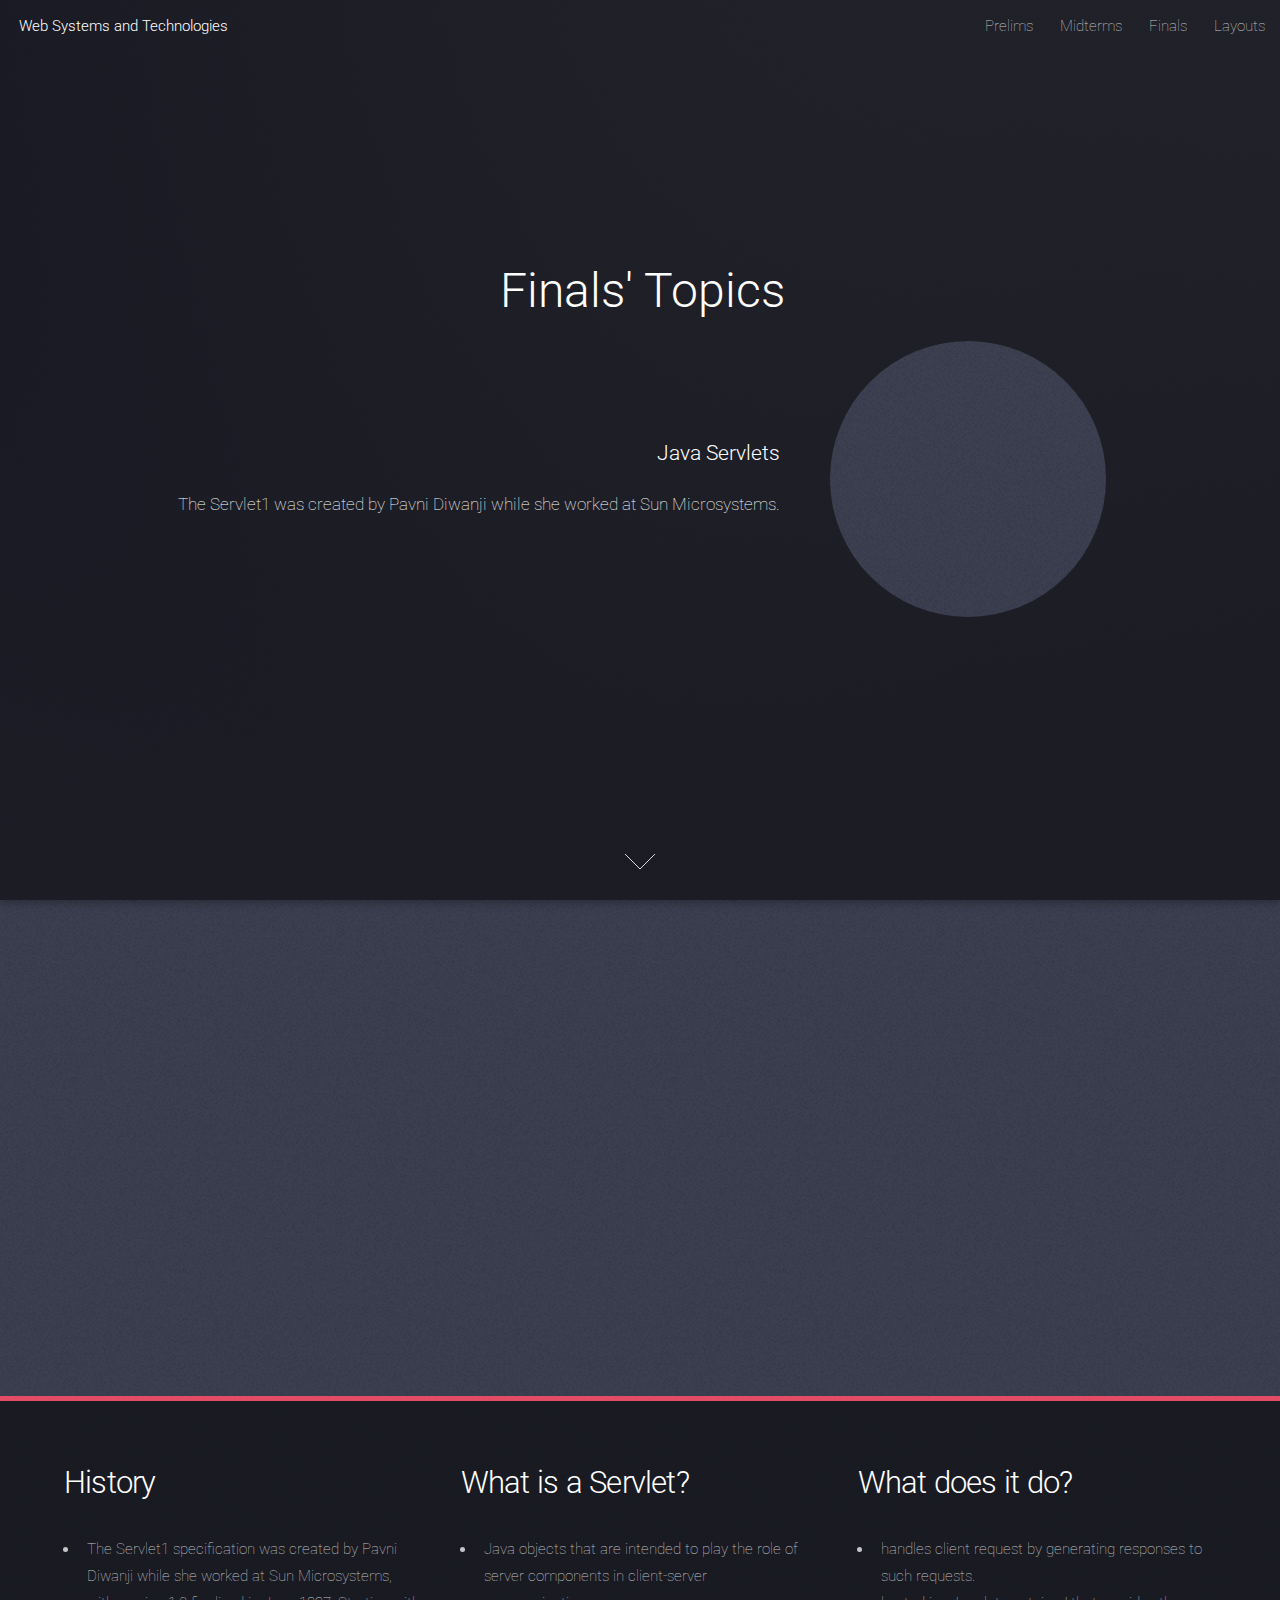
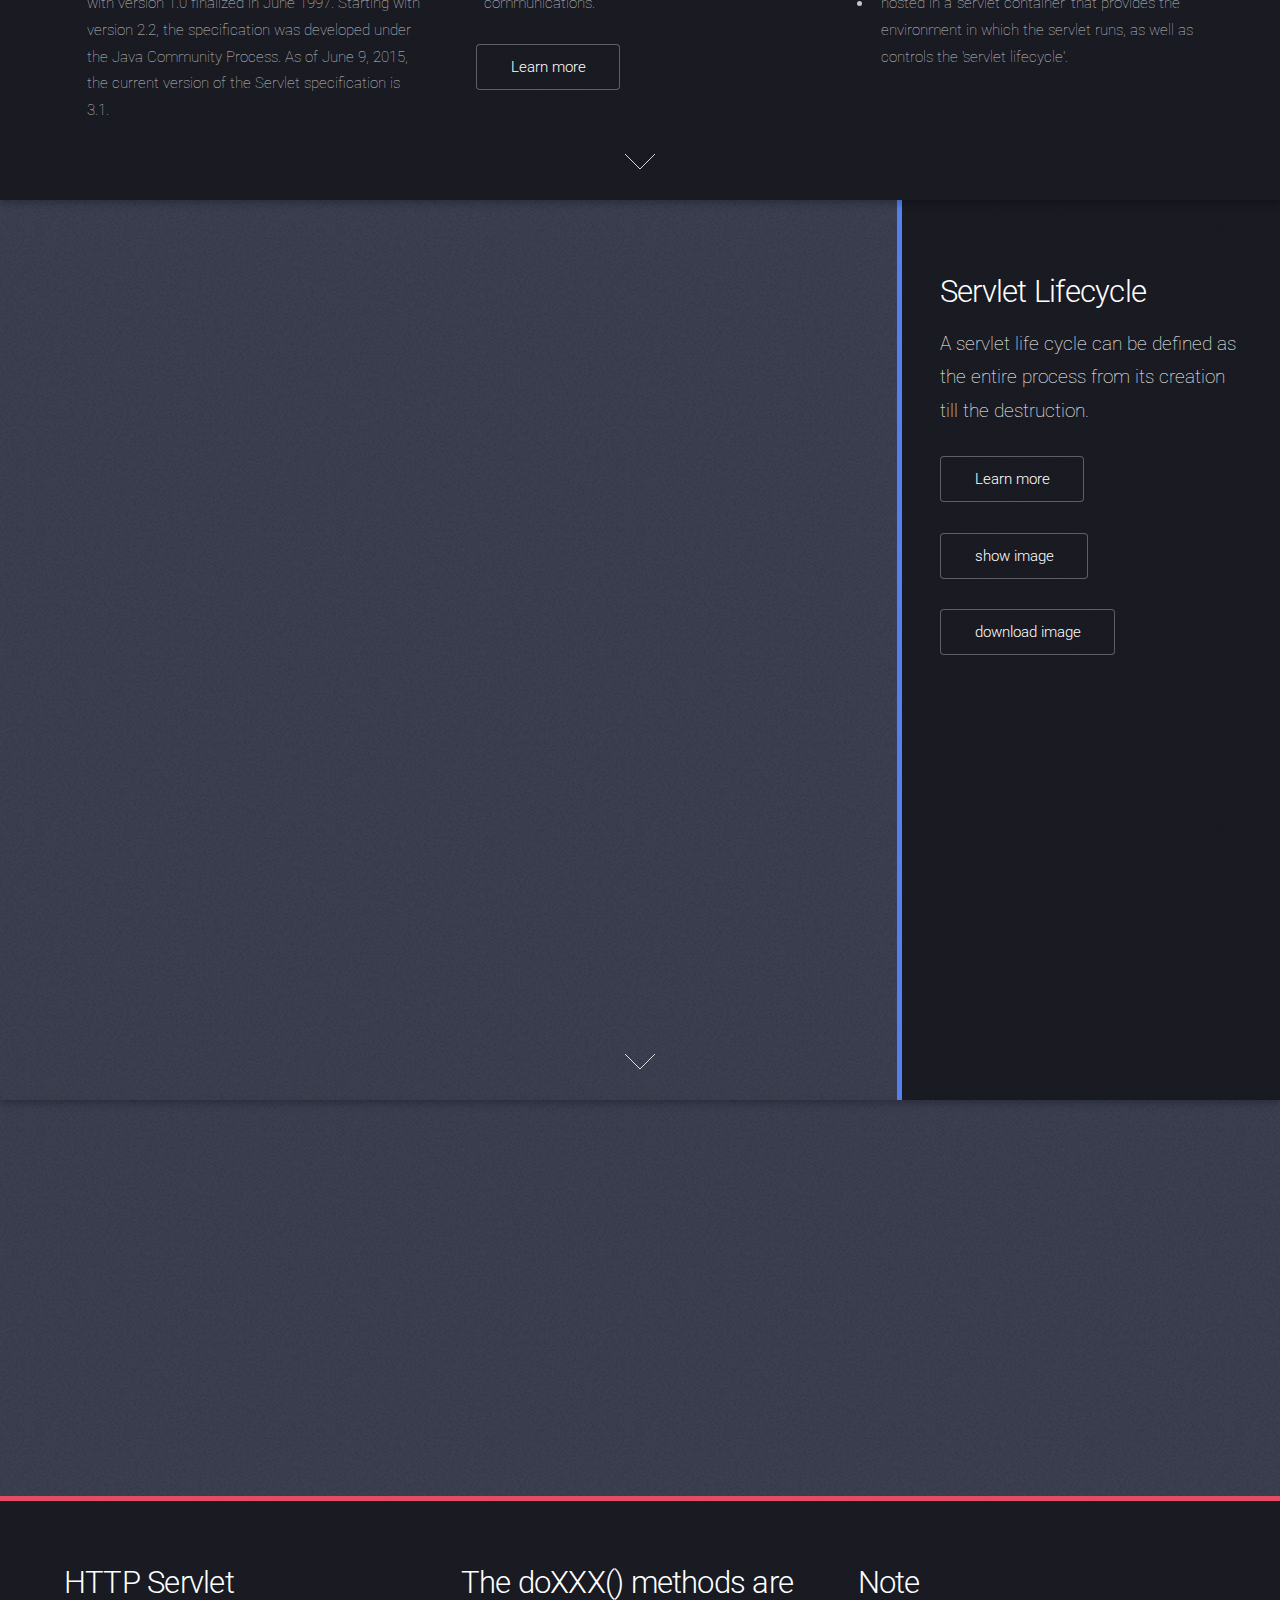
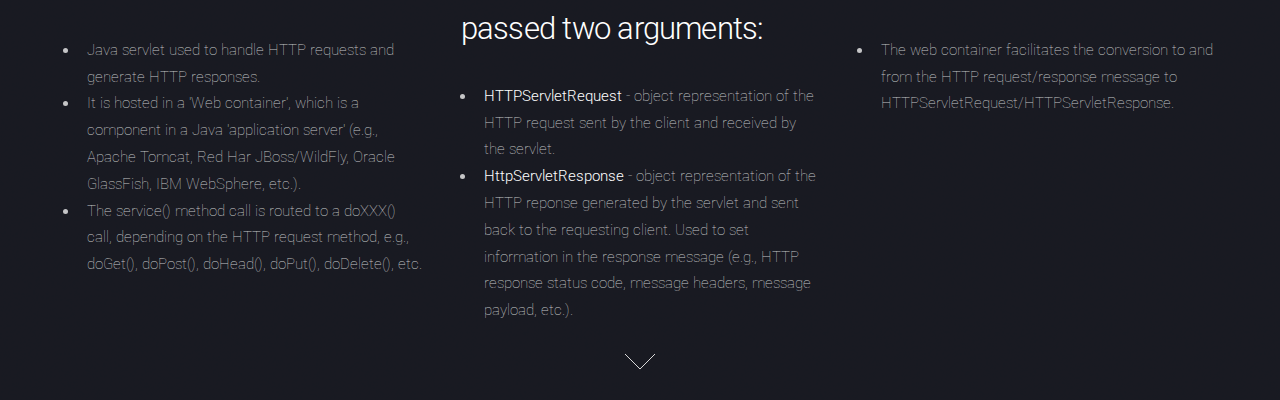
==== commit 37970411: "Finished Servlet Topic in Finals" ====
--- a/landed/finals.html
+++ b/landed/finals.html
@@ -117,3 +117,39 @@
 					</div>
 					<a href="#three" class="goto-next scrolly">Next</a>
 				</section>
+
+                <!-- Three -->
+                  <section id="three" class="spotlight style1 bottom">
+					<span class="image fit main"><img src="images/pic06.jpg" alt=""/></span>
+					<div class="content">
+						<div class="container">
+							<div class="row">
+								<div class="4u 12u$(medium)">
+									<header>
+										<h2>HTTP Servlet</h2>
+										<ul>
+                                            <li>Java servlet used to handle HTTP requests and generate HTTP responses.</li>
+                                            <li>It is hosted in a 'Web container', which is a component in a Java 'application server' (e.g., Apache Tomcat, Red Har JBoss/WildFly, Oracle GlassFish, IBM WebSphere, etc.).</li>
+                                            <li>The service() method call is routed to a doXXX() call, depending on the HTTP request method, e.g., doGet(), doPost(), doHead(), doPut(), doDelete(), etc.</li>
+										</ul>
+									</header>
+								</div>
+								<div class="4u 12u$(medium)">
+									<h2>The doXXX() methods are passed two arguments:</h2>
+									<ul>
+									    <li><b>HTTPServletRequest</b> - object representation of the HTTP request sent by the client and received by the servlet.</li>
+                                        <li><b>HttpServletResponse</b> - object representation of the HTTP reponse generated by the servlet and sent back to the requesting client. Used to set information in the response message (e.g., HTTP response status code, message headers, message payload, etc.).</li>
+						              </ul>		
+									</ul>
+								</div>
+								<div class="4u$ 12u$(medium)">
+								<h2>Note</h2>
+								<ul>
+                                    <li>The web container facilitates the conversion to and from the HTTP request/response message to HTTPServletRequest/HTTPServletResponse.</li>
+								</ul>
+								</div>
+							</div>
+						</div>
+					</div>
+					<a href="#two" class="goto-next scrolly">Next</a>
+				</section>